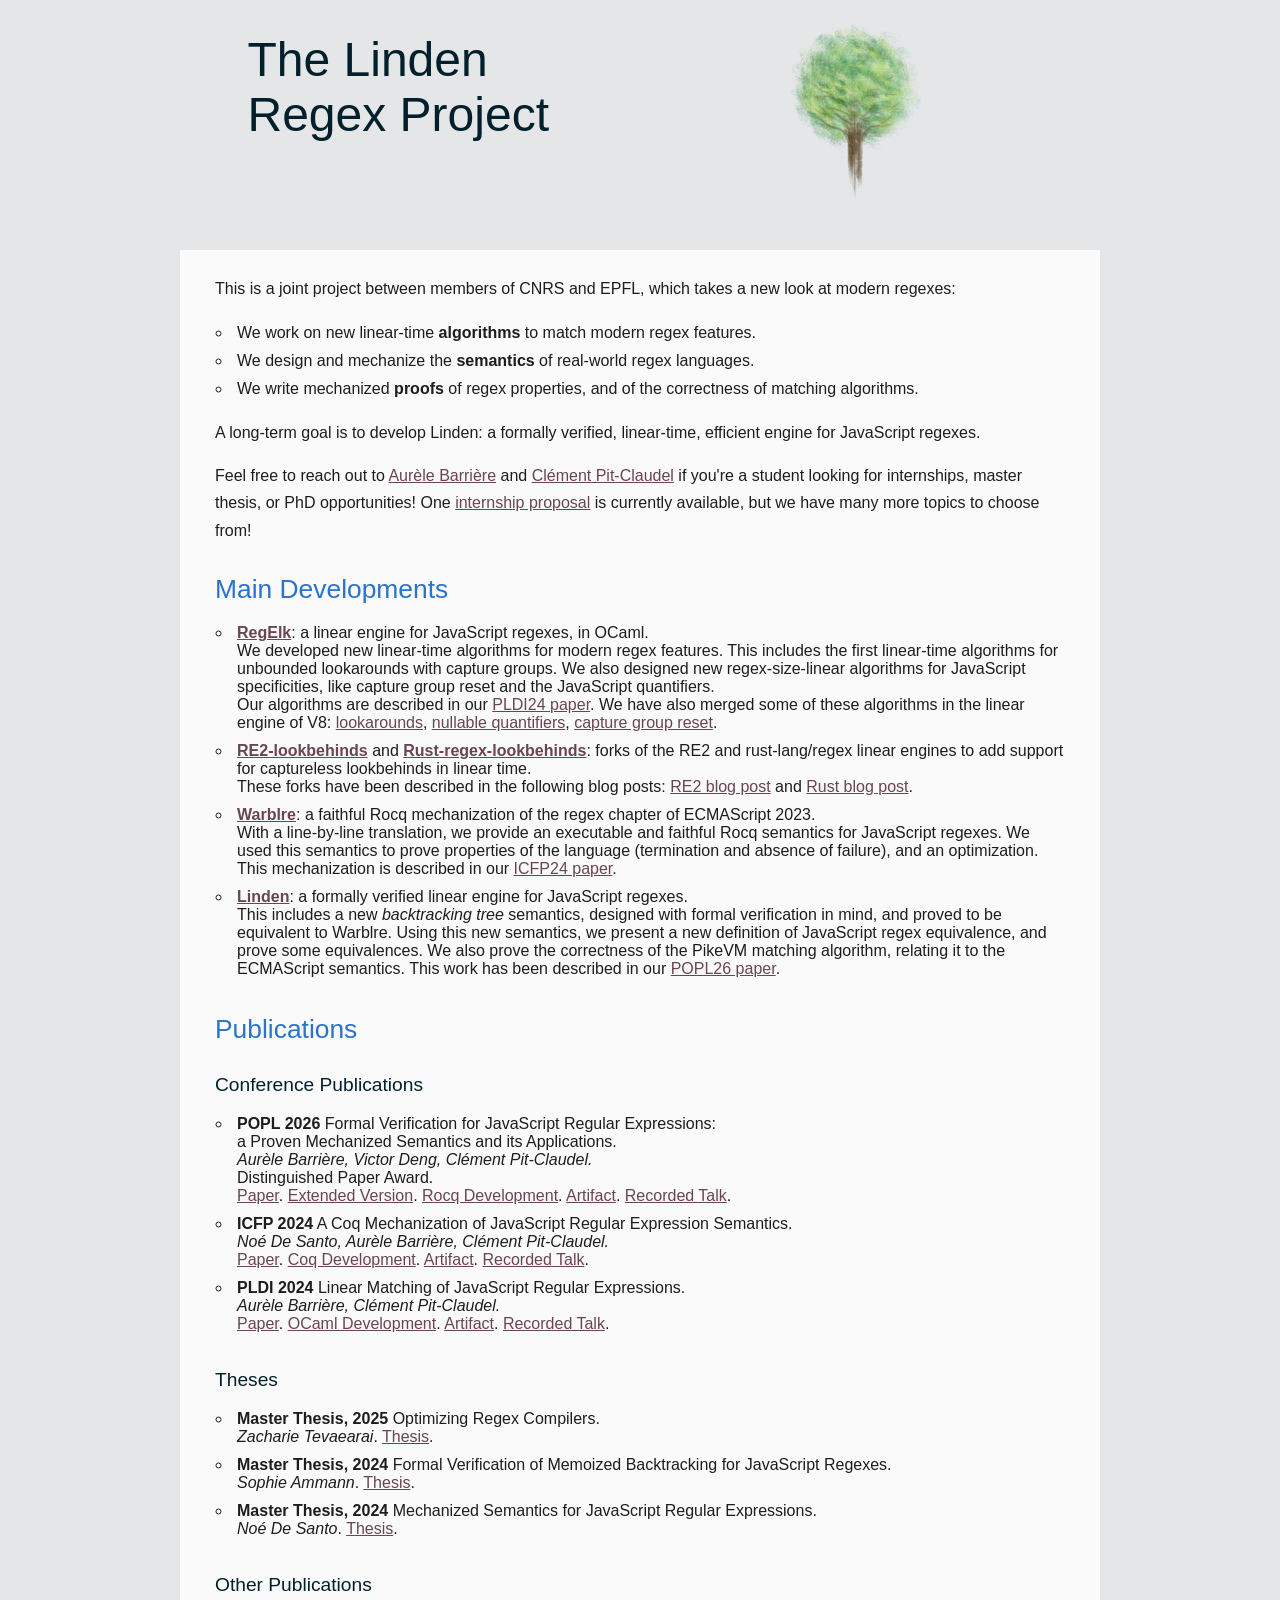
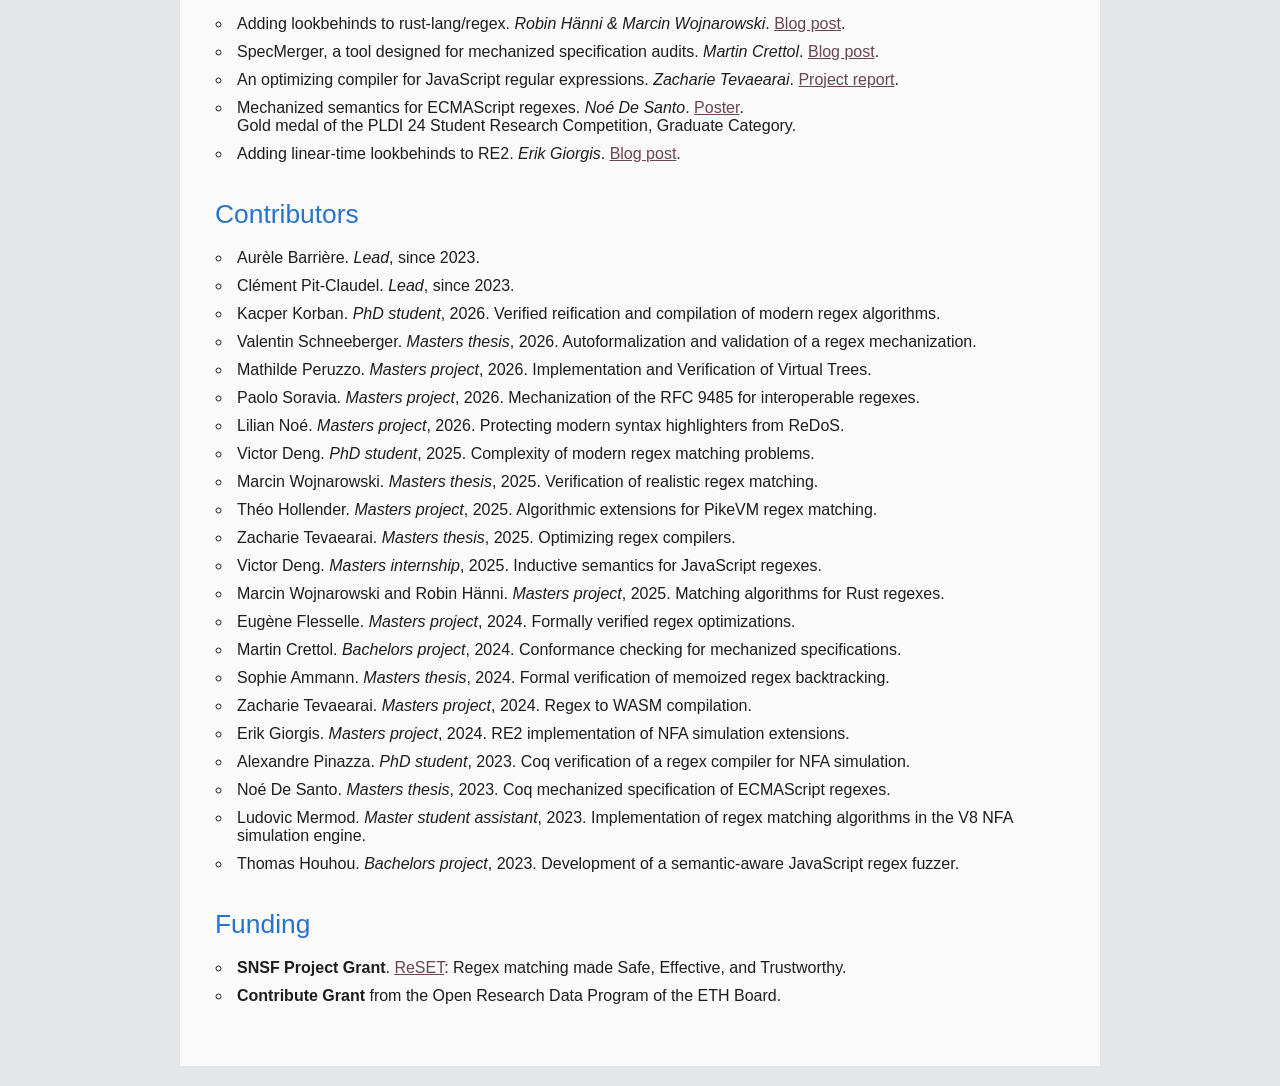
==== index.html @ 9776a835 "init: move project homepage" ====
<!DOCTYPE HTML>
<html>

<head>
  <meta charset="utf-8"/>
  <title>The Linden Regex Project</title>
  <link rel="stylesheet" type="text/css" href="style/style.css" />
</head>

<body>
  <div id="main">

    <div id="header">
      <div id="logo">
        <h1><a href="index.html"><span class="logo_colour">The Linden Regex Project</span></a></h1>
        <h2></h2>
      </div>
      <div id="picture">
	<img id="photo" src="linden.png" width=200px>
      </div>
    </div>

    <div id="site_content">
      <div id="content">
	<p>
	  This is a joint project between members of CNRS and EPFL, which takes a new look at modern regexes:
	  <ul>
	    <li>We work on new linear-time <b>algorithms</b> to match modern regex features.</li>
	    <li>We design and mechanize the <b>semantics</b> of real-world regex languages.</li>
	    <li>We write mechanized <b>proofs</b> of regex properties, and of the correctness of matching algorithms.</li>
	  </ul>
	  
	  A long-term goal is to develop Linden: a formally verified, linear-time, efficient engine for JavaScript regexes.
	</p>

	<p>
	  Feel free to reach out to <a href="https://aurele-barriere.github.io/">Aurèle Barrière</a> and <a href="https://pit-claudel.fr/clement/">Clément Pit-Claudel</a> if you're a student looking for internships, master thesis, or PhD opportunities! One <a href="https://aurele-barriere.github.io/proposals/regex_eq_theory.pdf">internship proposal</a> is currently available, but we have many more topics to choose from!
	</p>

	<a name="developments"></a><h1>Main Developments</h1>
	<ul>
	  <li><b><a href="https://github.com/LindenRegex/RegElk">RegElk</a></b>: a linear engine for JavaScript regexes, in OCaml.<br>
	    We developed new linear-time algorithms for modern regex features. This includes the first linear-time algorithms for unbounded lookarounds with capture groups. We also designed new regex-size-linear algorithms for JavaScript specificities, like capture group reset and the JavaScript quantifiers.<br>
	    Our algorithms are described in our <a href="#pldi24">PLDI24 paper</a>.
	    We have also merged some of these algorithms in the linear engine of V8: <a href="https://chromium-review.googlesource.com/c/v8/v8/+/6048873">lookarounds</a>, <a href="https://chromium-review.googlesource.com/c/v8/v8/+/4755530">nullable quantifiers</a>, <a href="https://chromium-review.googlesource.com/c/v8/v8/+/5331030">capture group reset</a>.
	  </li>
	  <li><b><a href="https://github.com/LindenRegex/re2-lookbehinds">RE2-lookbehinds</a></b> and <b><a href="https://github.com/rust-lang/regex/pull/1266">Rust-regex-lookbehinds</a></b>: forks of the RE2 and rust-lang/regex linear engines to add support for captureless lookbehinds in linear time.<br>
	    These forks have been described in the following blog posts: <a href="https://systemf.epfl.ch/blog/re2-lookbehinds/">RE2 blog post</a> and <a href="https://systemf.epfl.ch/blog/rust-regex-lookbehinds/">Rust blog post</a>.</li>
	  <li><b><a href="https://github.com/LindenRegex/Warblre">Warblre</a></b>: a faithful Rocq mechanization of the regex chapter of ECMAScript 2023.<br>
	    With a line-by-line translation, we provide an executable and faithful Rocq semantics for JavaScript regexes.
	    We used this semantics to prove properties of the language (termination and absence of failure), and an optimization.
	    This mechanization is described in our <a href="#icfp24">ICFP24 paper</a>.
	  <li><b><a href="https://github.com/LindenRegex/Linden">Linden</a></b>: a formally verified linear engine for JavaScript regexes.<br>
	    This includes a new <i>backtracking tree</i> semantics, designed with formal verification in mind, and proved to be equivalent to Warblre.
	    Using this new semantics, we present a new definition of JavaScript regex equivalence, and prove some equivalences.
	    We also prove the correctness of the PikeVM matching algorithm, relating it to the ECMAScript semantics.
	    This work has been described in our <a href="#popl26">POPL26 paper</a>.
	</ul>


	<a name="publications"></a><h1>Publications</h1>

	<h2>Conference Publications</h2>
	<ul>
	  <li><a id="popl26"></a><b>POPL 2026</b> Formal Verification for JavaScript Regular Expressions:<br>
	    a Proven Mechanized Semantics and its Applications.<br>
	    <i>Aurèle Barrière, Victor Deng, Clément Pit-Claudel.</i><br>
	    Distinguished Paper Award.<br>
	    <a href="https://dl.acm.org/doi/10.1145/3776710">Paper</a>. <a href="https://arxiv.org/abs/2507.13091">Extended Version</a>. <a href="https://github.com/LindenRegex/Linden">Rocq Development</a>. <a href="https://zenodo.org/records/17305393"> Artifact</a>. <a href="https://www.youtube.com/watch?v=c3YaEP5X0YU">Recorded Talk</a>.</li>

	  <li><a id="icfp24"></a><b>ICFP 2024</b> A Coq Mechanization of JavaScript Regular Expression Semantics.<br>
	    <i>Noé De Santo, Aurèle Barrière, Clément Pit-Claudel.</i><br>
	    <a href="https://dl.acm.org/doi/10.1145/3674666">Paper</a>. <a href="https://github.com/LindenRegex/Warblre">Coq Development</a>. <a href="https://zenodo.org/records/11494317"> Artifact</a>. <a href="https://www.youtube.com/watch?v=PAk8_Lgs8Xw">Recorded Talk</a>.</li>

	  <li><a id="pldi24"></a><b>PLDI 2024</b> Linear Matching of JavaScript Regular Expressions.<br>
	    <i>Aurèle Barrière, Clément Pit-Claudel.</i><br>
	    <a href="https://dl.acm.org/doi/10.1145/3656431">Paper</a>. <a href="https://github.com/LindenRegex/RegElk">OCaml Development</a>. <a href="https://zenodo.org/records/10806044"> Artifact</a>. <a href="https://www.youtube.com/watch?v=VnwKOI8aKmA">Recorded Talk</a>.</li>
	</ul>

	<h2>Theses</h2>
	<ul>
	  <li><b>Master Thesis, 2025</b> Optimizing Regex Compilers.<br>
	    <i>Zacharie Tevaearai</i>. <a href="https://infoscience.epfl.ch/entities/publication/bc2e3df6-31eb-489d-9789-8947ad59106b">Thesis</a>.</li>
	  <li><b>Master Thesis, 2024</b> Formal Verification of Memoized Backtracking for JavaScript Regexes.<br>
	    <i>Sophie Ammann</i>. <a href="https://infoscience.epfl.ch/entities/publication/ab1e6871-ed64-4820-8ec6-e390487d4d80">Thesis</a>.</li>
	  <li><b>Master Thesis, 2024</b> Mechanized Semantics for JavaScript Regular Expressions.<br>
	    <i>Noé De Santo</i>. <a href="https://infoscience.epfl.ch/entities/publication/9b1d1db8-70ad-4735-b6a4-6eccafcaa161">Thesis</a>.</li>
	  </ul>

	  <h2>Other Publications</h2>

	  <ul>
	    <li>Adding lookbehinds to rust-lang/regex. <i>Robin Hänni & Marcin Wojnarowski</i>. <a href="https://systemf.epfl.ch/blog/rust-regex-lookbehinds/">Blog post</a>.</li>
	    <li>SpecMerger, a tool designed for mechanized specification audits. <i>Martin Crettol</i>. <a href="https://systemf.epfl.ch/blog/SpecMerger/">Blog post</a>.</li>
	    <li>An optimizing compiler for JavaScript regular expressions. <i>Zacharie Tevaearai</i>. <a href="https://infoscience.epfl.ch/entities/publication/d4e2dcb1-370b-43e1-ab42-7f952e74230e">Project report</a>.</li>
	    <li>Mechanized semantics for ECMAScript regexes. <i>Noé De Santo</i>. <a href="https://systemf.epfl.ch/posters/2024-warblre/">Poster</a>.<br>
	    Gold medal of the PLDI 24 Student Research Competition, Graduate Category.</li>
	    <li>Adding linear-time lookbehinds to RE2. <i>Erik Giorgis</i>. <a href="https://systemf.epfl.ch/blog/re2-lookbehinds/">Blog post</a>.</li>
	  </ul>

	<a name="contributors"></a><h1>Contributors</h1>
	<ul>
	  <li>Aurèle Barrière. <i>Lead</i>, since 2023.</li>
	  <li>Clément Pit-Claudel. <i>Lead</i>, since 2023.</li>
	  <li>Kacper Korban. <i>PhD student</i>, 2026. Verified reification and compilation of modern regex algorithms.</li>
	  <li>Valentin Schneeberger. <i>Masters thesis</i>, 2026. Autoformalization and validation of a regex mechanization.</li>
	  <li>Mathilde Peruzzo. <i>Masters project</i>, 2026. Implementation and Verification of Virtual Trees.</li>
	  <li>Paolo Soravia. <i>Masters project</i>, 2026. Mechanization of the RFC 9485 for interoperable regexes.</li>
	  <li>Lilian Noé. <i>Masters project</i>, 2026. Protecting modern syntax highlighters from ReDoS.</li>
	  <li>Victor Deng. <i>PhD student</i>, 2025. Complexity of modern regex matching problems.</li>
	  <li>Marcin Wojnarowski. <i>Masters thesis</i>, 2025. Verification of realistic regex matching.</li>
	  <li>Théo Hollender. <i>Masters project</i>, 2025. Algorithmic extensions for PikeVM regex matching.</li>
	  <li>Zacharie Tevaearai. <i>Masters thesis</i>, 2025. Optimizing regex compilers.</li>
	  <li>Victor Deng. <i>Masters internship</i>, 2025. Inductive semantics for JavaScript regexes.</li>
	  <li>Marcin Wojnarowski and Robin Hänni. <i>Masters project</i>, 2025. Matching algorithms for Rust regexes.</li>
	  <li>Eugène Flesselle. <i>Masters project</i>, 2024. Formally verified regex optimizations. </li>
	  <li>Martin Crettol. <i>Bachelors project</i>, 2024. Conformance checking for mechanized specifications. </li>
	  <li>Sophie Ammann. <i>Masters thesis</i>, 2024. Formal verification of memoized regex backtracking. </li>
	  <li>Zacharie Tevaearai. <i>Masters project</i>, 2024. Regex to WASM compilation. </li>
	  <li>Erik Giorgis. <i>Masters project</i>, 2024. RE2 implementation of NFA simulation extensions. </li>
	  <li>Alexandre Pinazza. <i>PhD student</i>, 2023. Coq verification of a regex compiler for NFA simulation. </li>
	  <li>Noé De Santo. <i>Masters thesis</i>, 2023. Coq mechanized specification of ECMAScript regexes.</li>
	  <li>Ludovic Mermod. <i>Master student assistant</i>, 2023. Implementation of regex matching algorithms in the V8 NFA simulation engine.</li>
	  <li>Thomas Houhou. <i>Bachelors project</i>, 2023. Development of a semantic-aware JavaScript regex fuzzer.</li>
	</ul>

	<h1>Funding</h1>
	<ul>
	  <li><b>SNSF Project Grant</b>. <a href="https://data.snf.ch/grants/grant/10003649">ReSET</a>: Regex matching made Safe, Effective, and Trustworthy.</li>
	  <li><b>Contribute Grant</b> from the Open Research Data Program of the ETH Board.</li>
	</ul>

      </div>
    </div>
  </div>
</body>
</html>
---- style/style.css ----
/* deep blue (title) :  #02202b */
/* clear blue (headers) : #2973CA */
/* clearer blue (background) : #e4e6e8 */
/* brown (subtitle) : #402E2A */
/* beige (body background) : #fafafa */
/* grey (page selection) : #c5c5c5 */
/* black (text color) : #1d1d1d */
/* links : #684551 */



html
{ height: 100%;}

*
{ margin: 0;
  padding: 0;}

body
{ font: normal 1em trebuchet ms, sans-serif;
  background: #e4e6e8;
  color: #1d1d1d;}

p
{ padding: 0 0 20px 0;
  line-height: 1.7em;}

img
{ border: 0;}

h1, h2, h3, h4, h5, h6 
{ font: normal 165% 'century gothic', arial, sans-serif;
  color: #2973CA;
  margin: 0 0 14px 0;
  padding: 10px 0 5px 0;}

h2
{ font: normal 120% 'century gothic', arial, sans-serif;
  color: #02202B;}

h3
{ font: normal 165% 'century gothic', arial, sans-serif;}

h4, h5, h6
{ margin: 0;
  padding: 0 0 5px 0;
  font: normal 120% arial, sans-serif;
  color: #B60000;}

h5, h6
{ font: italic 95% arial, sans-serif;
  color: #888;}


a, a:hover
{ outline: none;
  text-decoration: underline;
  color: #684551;}

a:hover
{ text-decoration: none;}

.left
{ float: left;
  width: auto;
  margin-right: 10px;}

.right
{ float: right; 
  width: auto;
  margin-left: 10px;}

.center
{ display: block;
  text-align: center;
  margin: 20px auto;}

ul
{ margin: 2px 0 22px 17px;}

ul li
{ list-style-type: circle;
  margin: 0 0 6px 0; 
  padding: 0 0 4px 5px;}

ol
{ margin: 8px 0 22px 20px;}

ol li
{ margin: 0 0 11px 0;}

#main, #logo, #menubar, #site_content, #footer
{ margin-left: auto; 
  margin-right: auto;}

#main
{ padding-bottom: 20px;}

#header
{ background: transparent;
  height: 220px;
  display: grid;
  grid-gap: 20px;
  grid-template-columns: 1fr 1fr;
  justify-items: center;
  width: 850px;
  margin: 0 auto 0 auto;
  padding: 10px 20px 20px 20px;
}

#logo
{ width: 350px;
  height: 220px;
}

#picture {
    width: 200px;
}


#logo h1, #logo h2
{ font: normal 300% "century gothic", arial, sans-serif;}

#logo h1
{ padding: 24px 0 0 0;
  margin: 0;
  color: #02202B;}

#logo h2
{ font-size: 120%;
  padding: 4px 0 0 0;
  color: #402E2A;}

#logo h1, #logo h1 a, #logo h1 a:hover 
{ padding: 22px 0 0 0;
  color: #FFF;
  text-decoration: none;}

#logo h1 a .logo_colour
{ color: #02202B;}

#logo a:hover .logo_colour
{ color: #02202B;}

#menubar
{ height: 24px;
  width: 900px;} 

ul#menu
{ float: right;
  margin: 0;
  padding: 0;}

ul#menu li
{ float: left;
  padding: 0;
  list-style: none;
  margin: 5px 2px 0 0;}

ul#menu li a
{ font: normal 100% 'trebuchet ms', sans-serif;
  display: block; 
  float: left; 
  height: 20px;
  padding: 6px 20px 5px 20px;
  text-align: center;
  color: #000;
  text-decoration: none;
  background: #c5c5c5;} 

ul#menu li.selected a, ul#menu li.selected a:hover
{ background: #FFF;
  color: #402E2A;}

ul#menu li a:hover
{ color: #402E2A;}

#site_content
{ width: 850px;
  overflow: hidden;
  margin: 0 auto 0 auto;
  padding: 10px 20px 20px 20px;
  background: #fafafa url(back.png) repeat-y;
  border: 15px solid #fafafa;} 

.sidebar
{ float: right;
  width: 190px;
  padding: 0 15px 20px 15px;}

.sidebar ul
{ width: 178px; 
  padding: 4px 0 0 0; 
  margin: 4px 0 30px 0;}

.sidebar li
{ list-style: none; 
  padding: 0 0 7px 0; }

.sidebar li a, .sidebar li a:hover
{ padding: 0 0 0 25px;
  display: block;
  background: transparent url(link.png) no-repeat left center;} 

.sidebar li a.selected
{ color: #444;
  text-decoration: none;} 

#content
{ text-align: left;
  width: 850px;
  padding: 0px;}
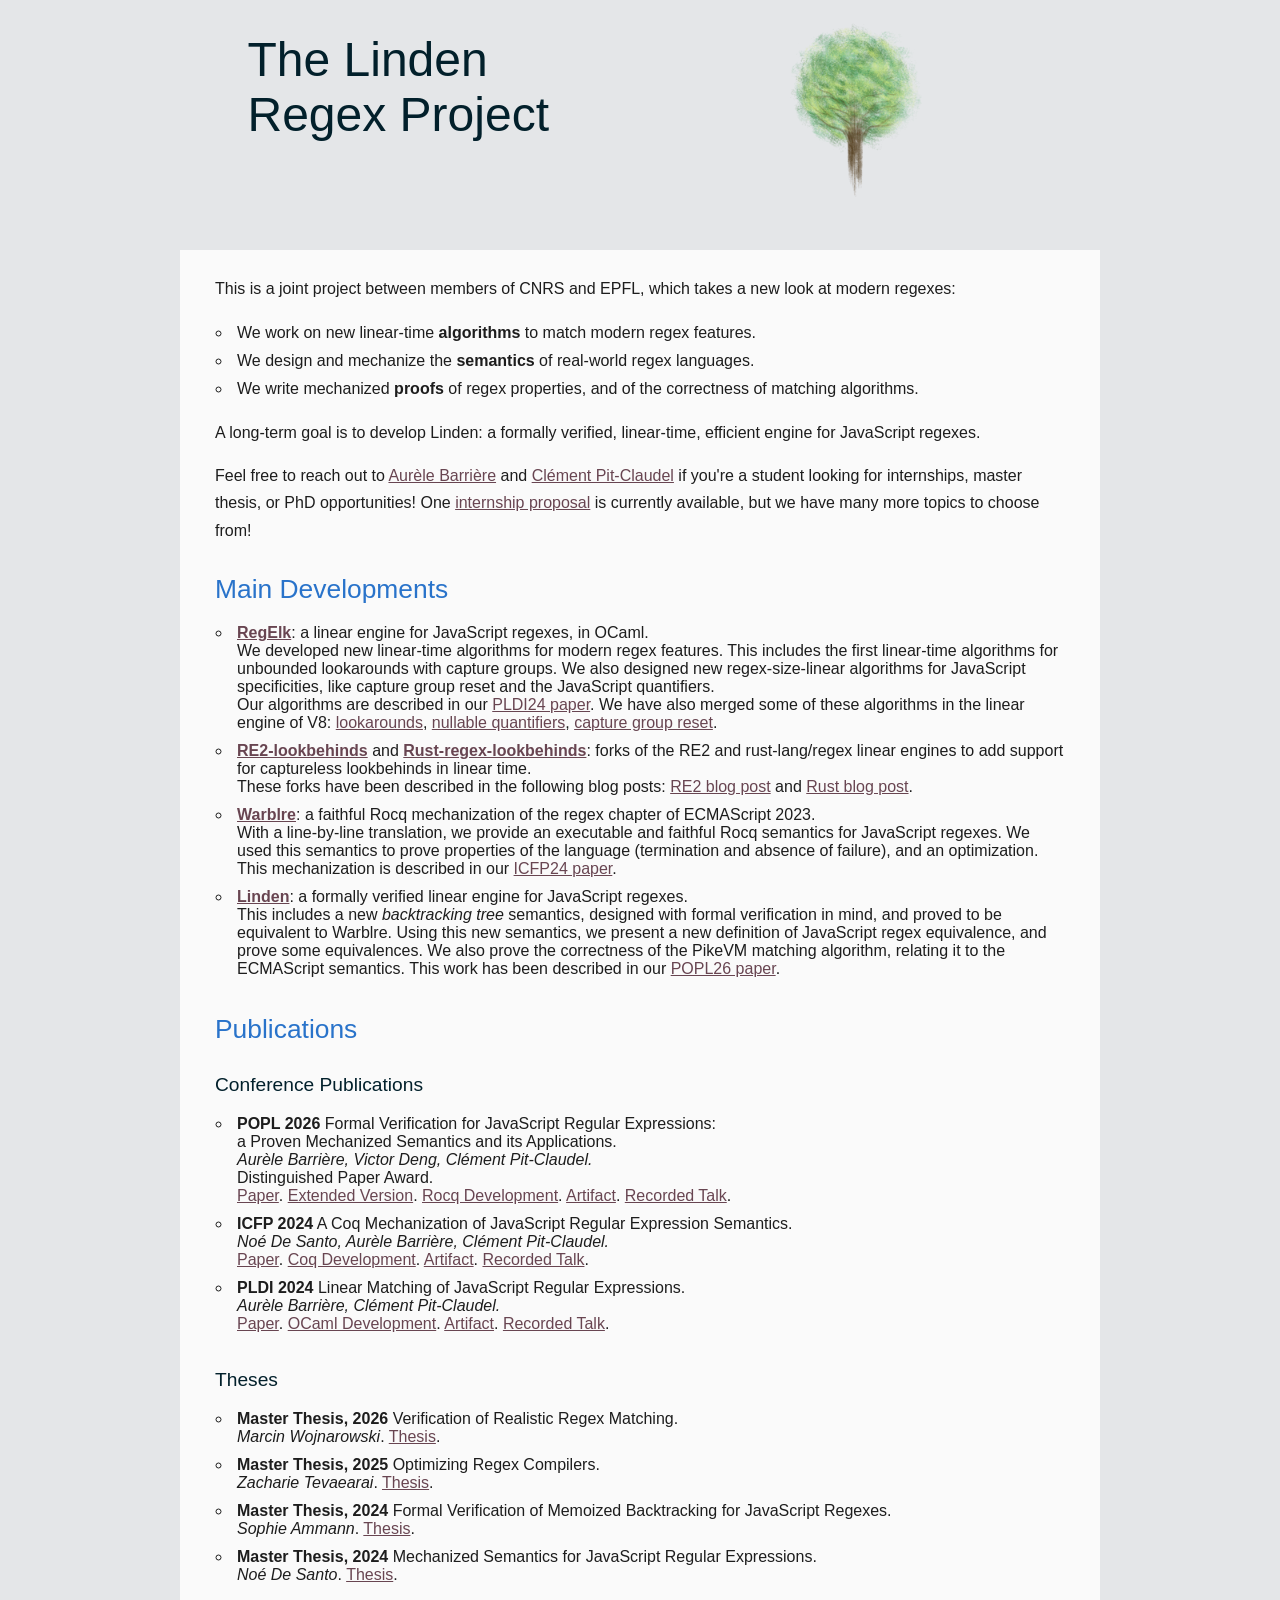
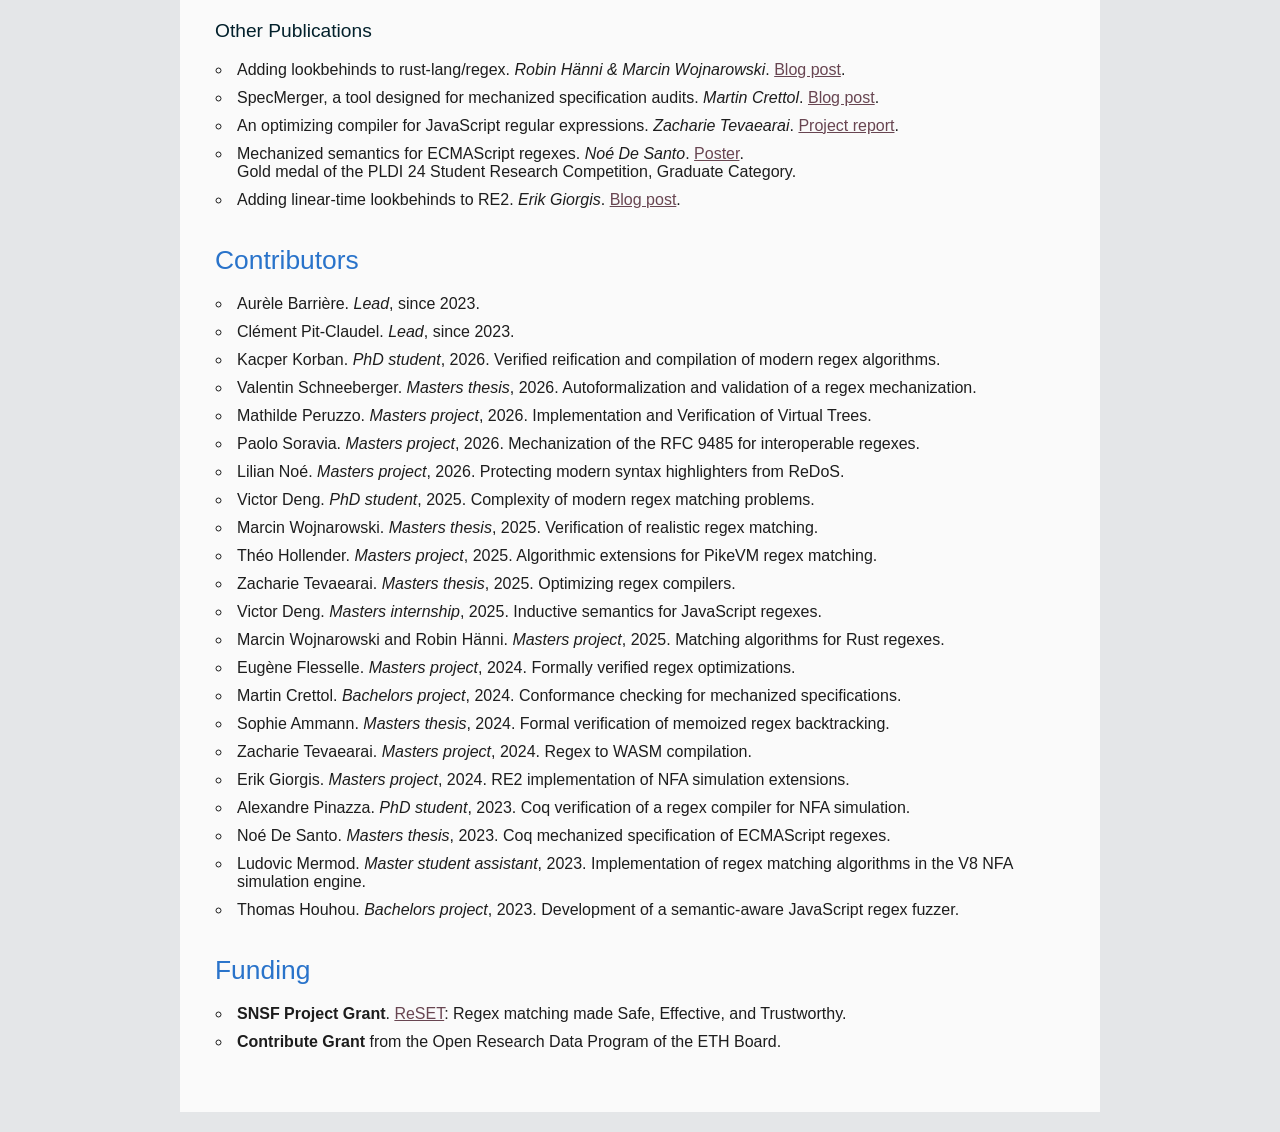
==== commit 53163080: "add Marcin's thesis" ====
--- a/index.html
+++ b/index.html
@@ -79,6 +79,8 @@
 
 	<h2>Theses</h2>
 	<ul>
+	  <li><b>Master Thesis, 2026</b> Verification of Realistic Regex Matching.<br>
+	    <i>Marcin Wojnarowski</i>. <a href="https://infoscience.epfl.ch/entities/publication/47881491-1672-4470-9abe-cae046ce7eb6">Thesis</a>.</li>
 	  <li><b>Master Thesis, 2025</b> Optimizing Regex Compilers.<br>
 	    <i>Zacharie Tevaearai</i>. <a href="https://infoscience.epfl.ch/entities/publication/bc2e3df6-31eb-489d-9789-8947ad59106b">Thesis</a>.</li>
 	  <li><b>Master Thesis, 2024</b> Formal Verification of Memoized Backtracking for JavaScript Regexes.<br>
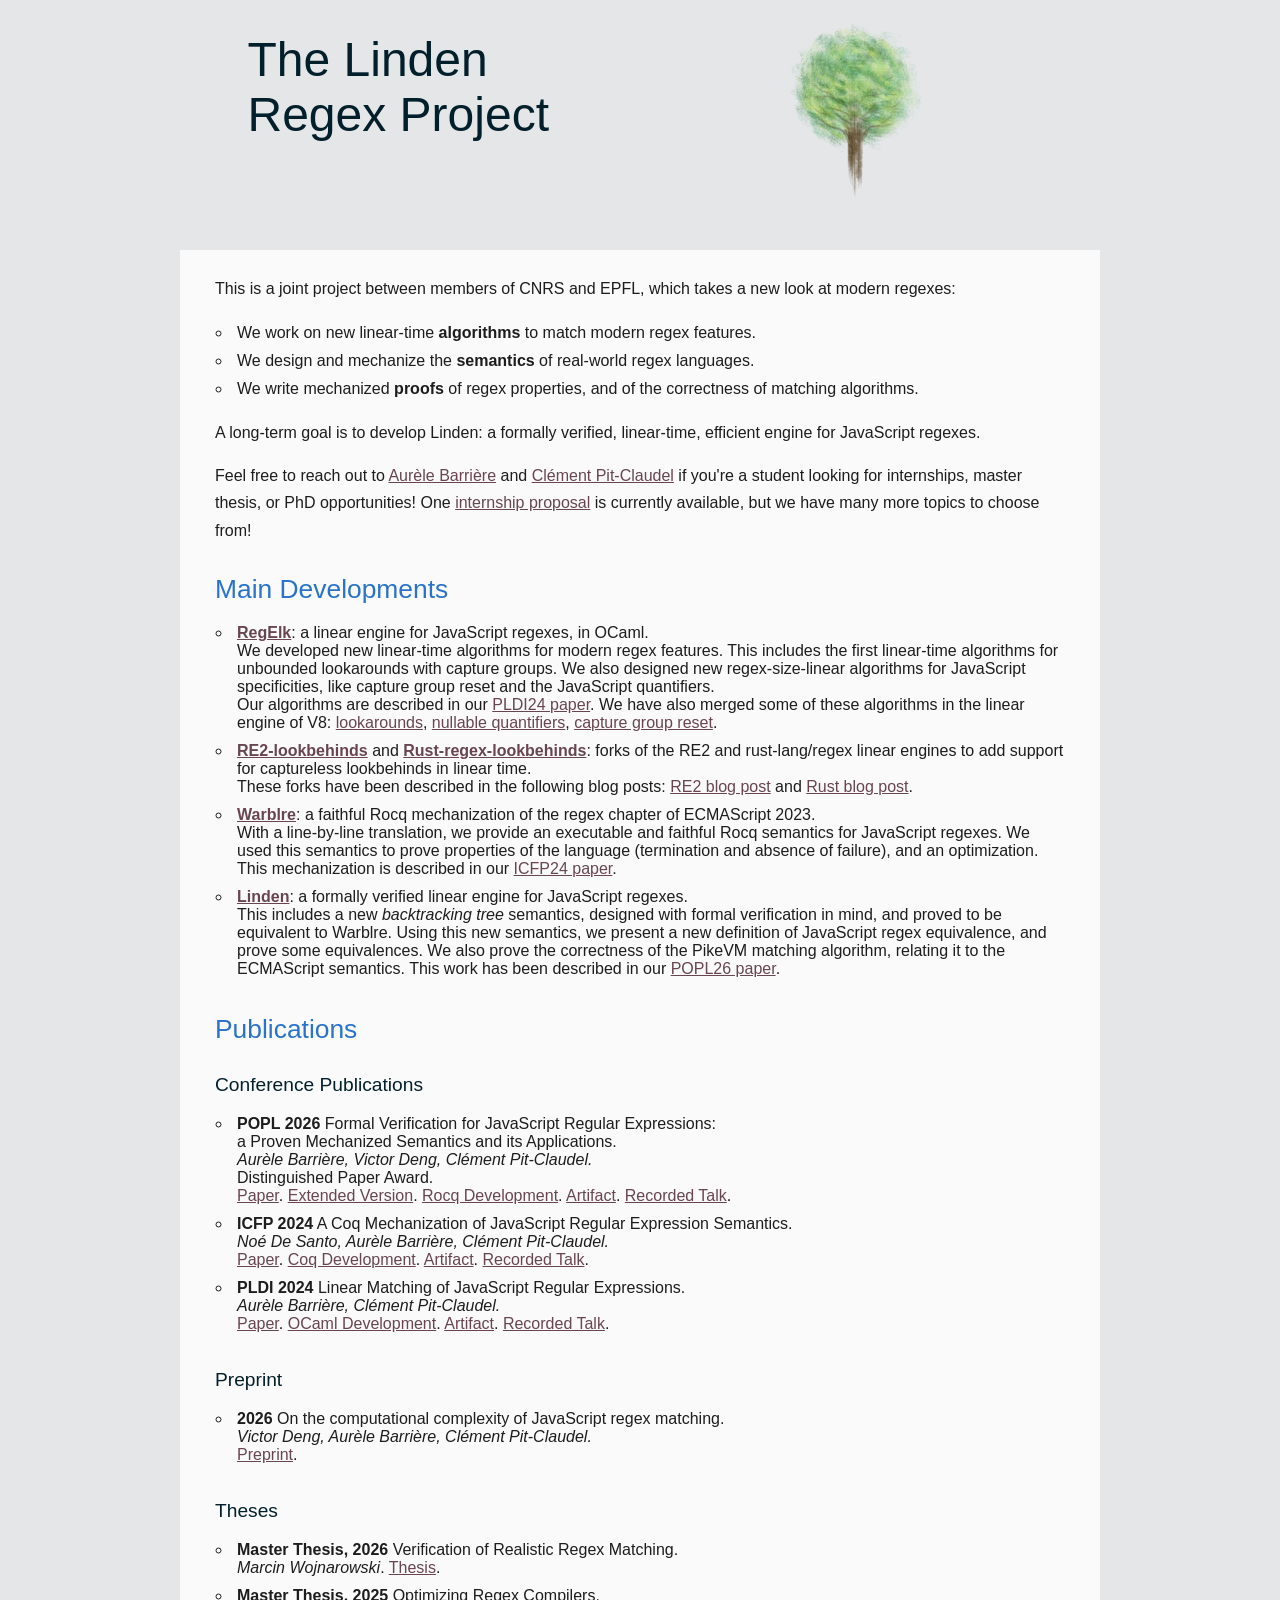
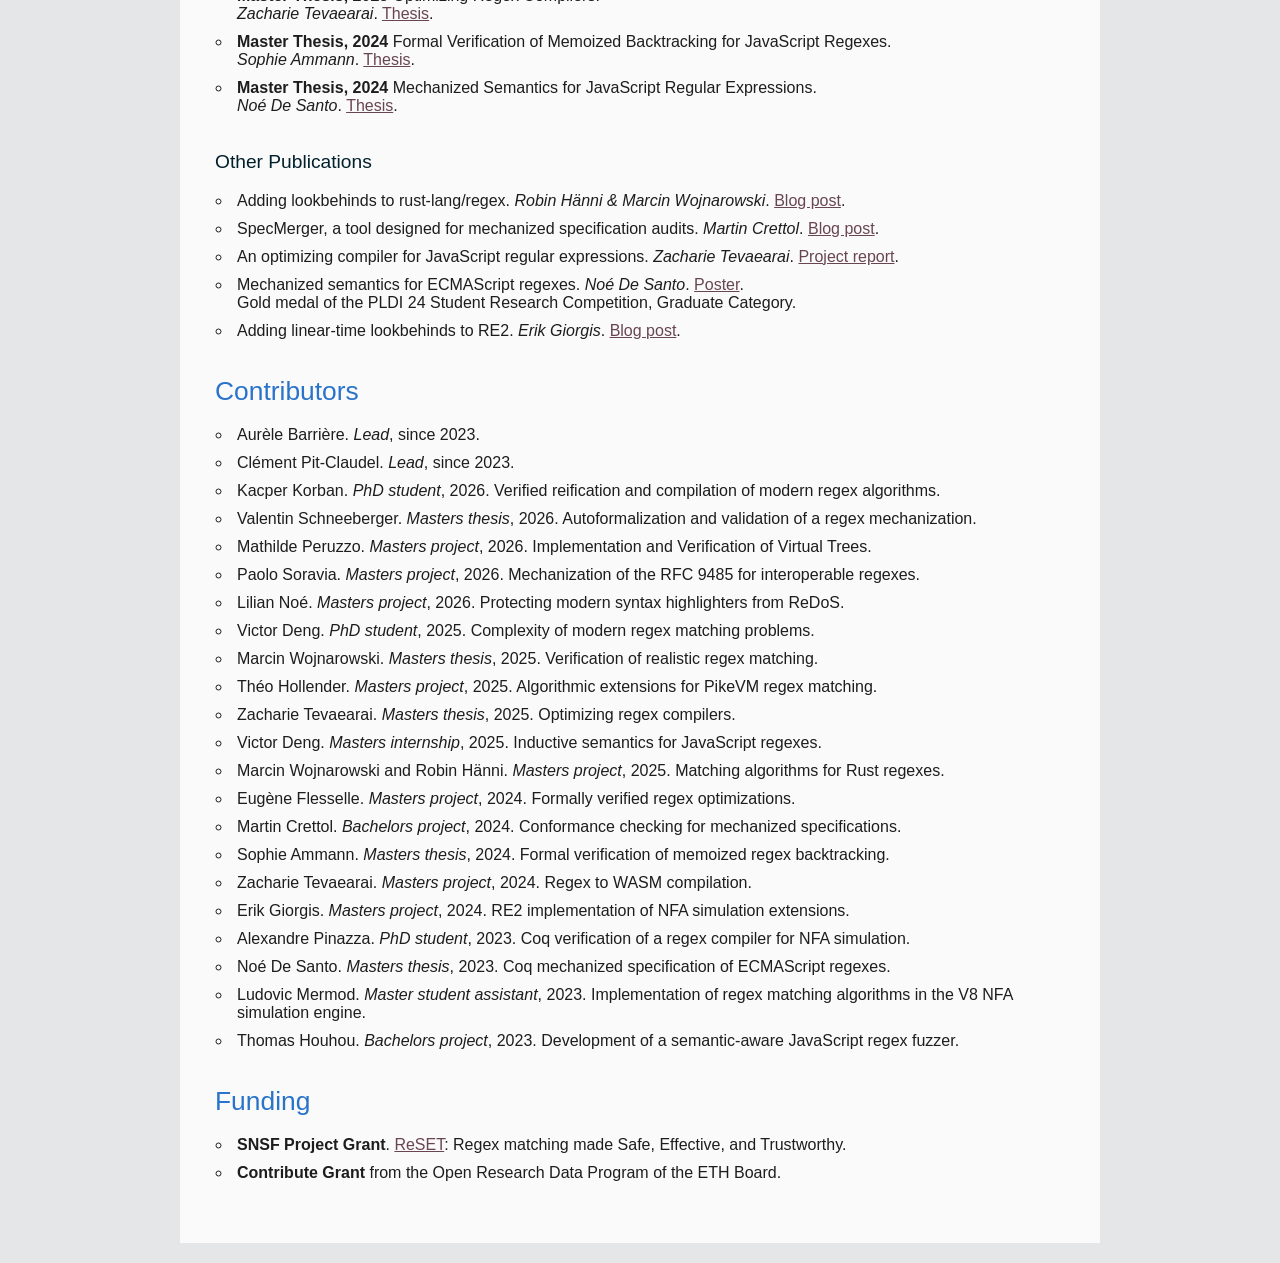
==== commit 45d47c92: "add complexity preprint" ====
--- a/index.html
+++ b/index.html
@@ -77,6 +77,13 @@
 	    <a href="https://dl.acm.org/doi/10.1145/3656431">Paper</a>. <a href="https://github.com/LindenRegex/RegElk">OCaml Development</a>. <a href="https://zenodo.org/records/10806044"> Artifact</a>. <a href="https://www.youtube.com/watch?v=VnwKOI8aKmA">Recorded Talk</a>.</li>
 	</ul>
 
+	<h2>Preprint</h2>
+	<ul>
+	  <li><b>2026</b> On the computational complexity of JavaScript regex matching.<br>
+	    <i>Victor Deng, Aurèle Barrière, Clément Pit-Claudel.</i><br>
+	    <a href="https://arxiv.org/abs/2603.26139">Preprint</a>.</li>
+	</ul>
+
 	<h2>Theses</h2>
 	<ul>
 	  <li><b>Master Thesis, 2026</b> Verification of Realistic Regex Matching.<br>
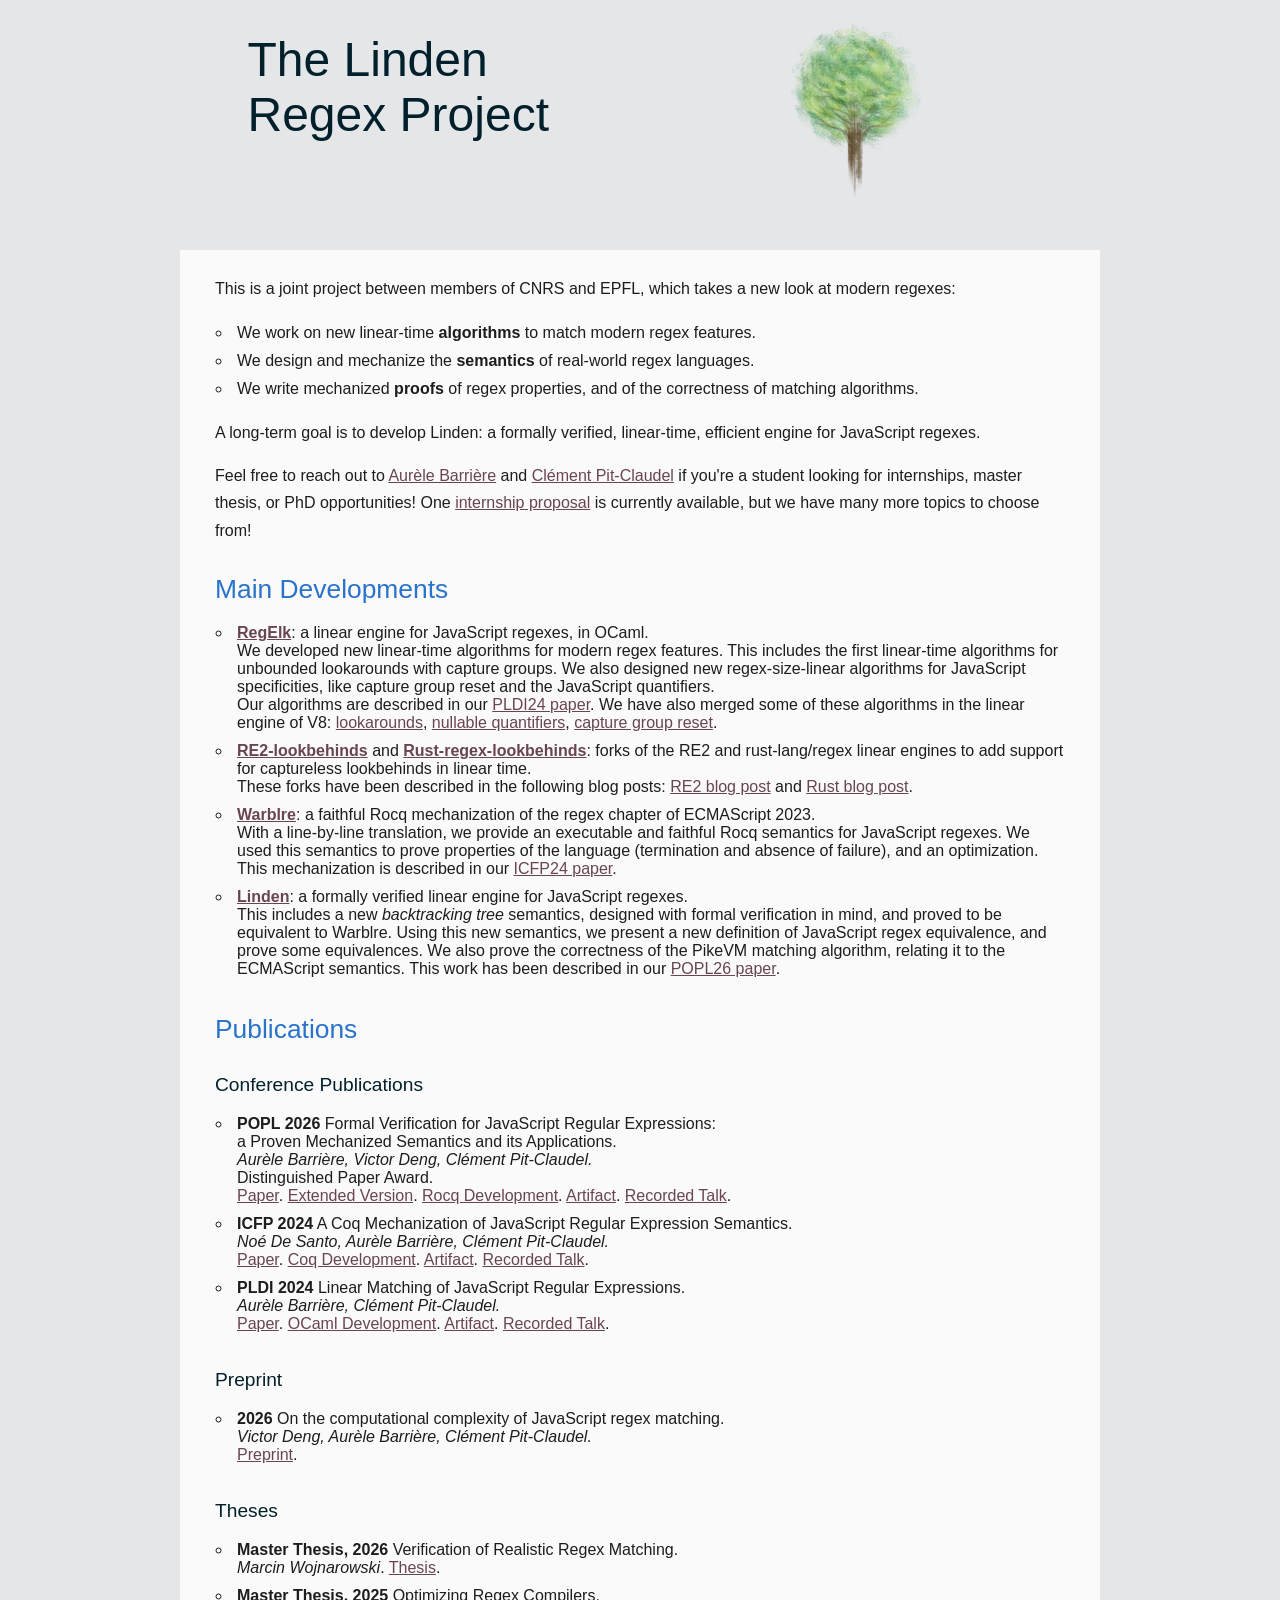
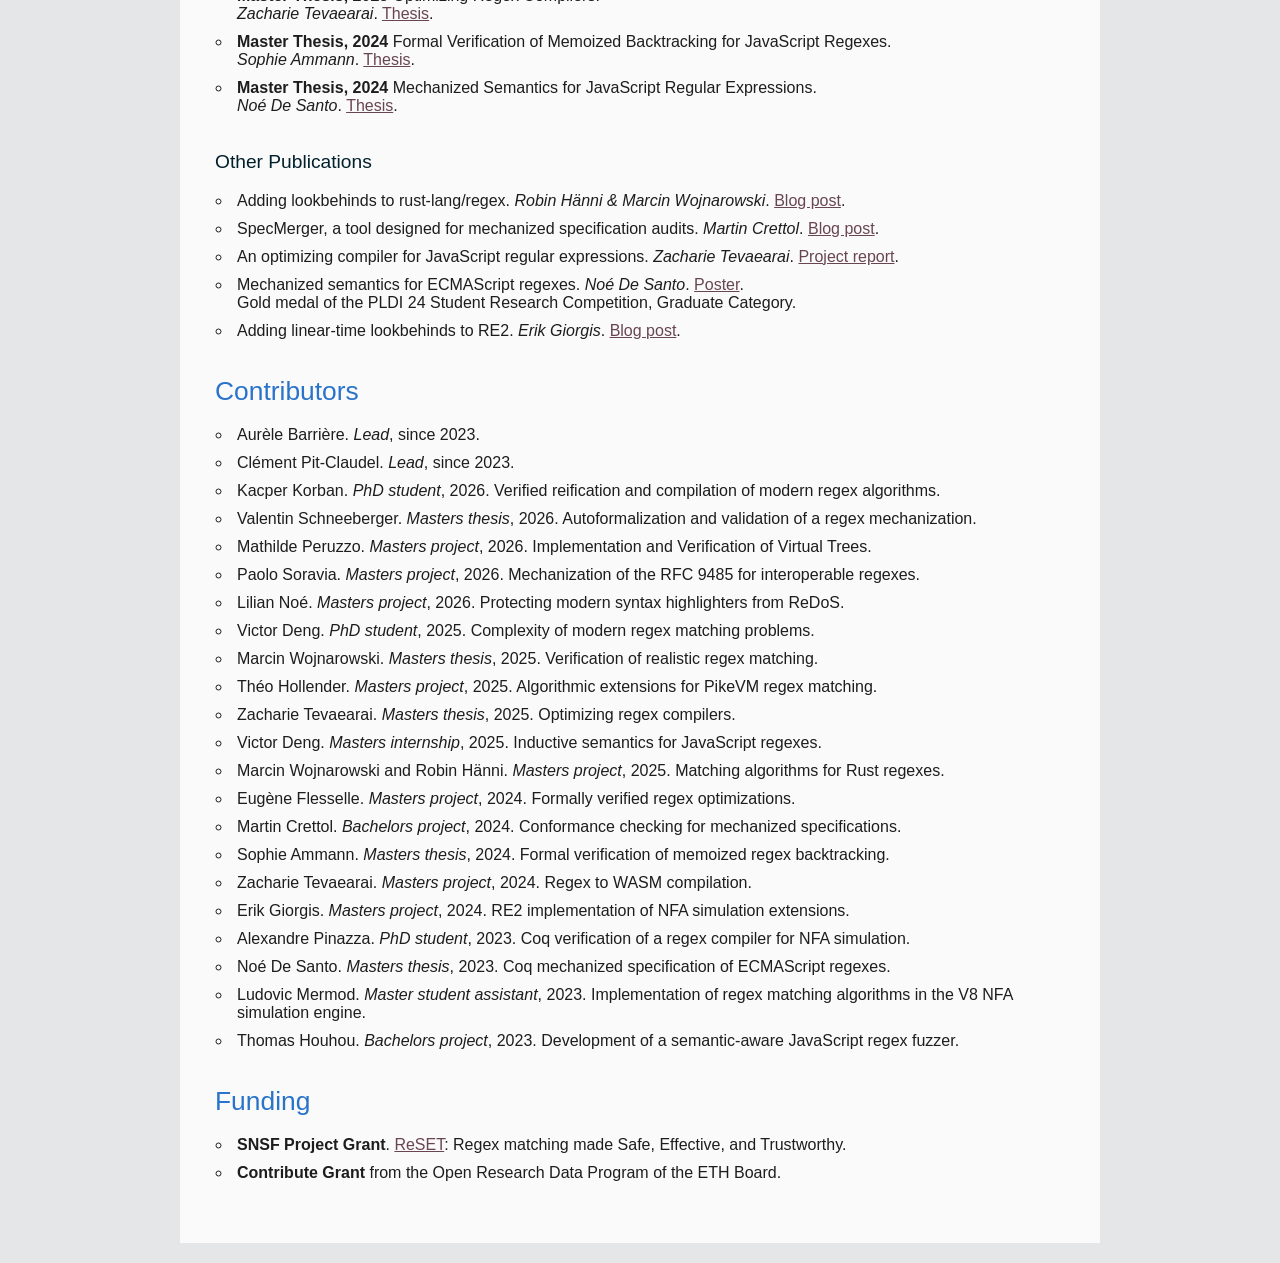
==== commit 3021c0e8: "add smaller lighter logo" ====
--- a/index.html
+++ b/index.html
@@ -16,7 +16,7 @@
         <h2></h2>
       </div>
       <div id="picture">
-	<img id="photo" src="linden.png" width=200px>
+	<img id="photo" src="linden_small.png" width=200px>
       </div>
     </div>
 
--- a/style/style.css
+++ b/style/style.css
@@ -53,8 +53,7 @@
 
 
 a, a:hover
-{ outline: none;
-  text-decoration: underline;
+{ text-decoration: underline;
   color: #684551;}
 
 a:hover
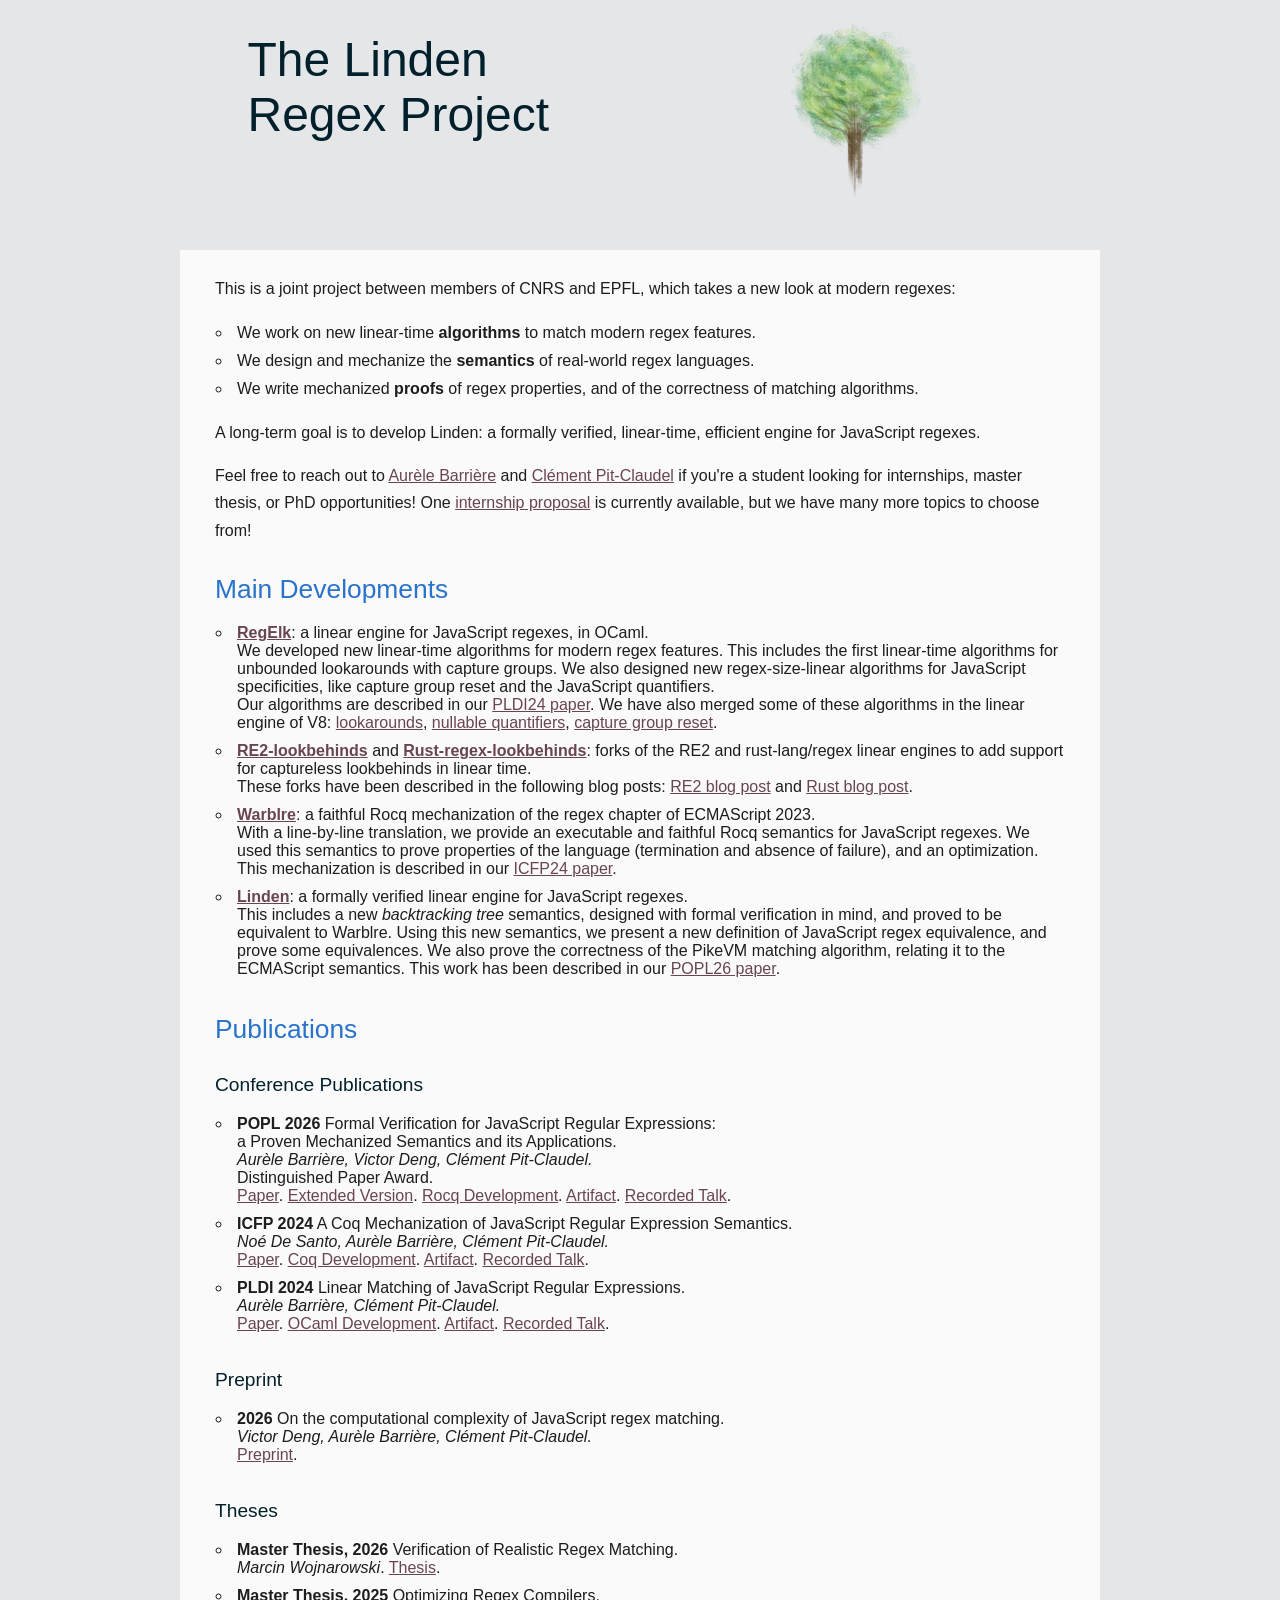
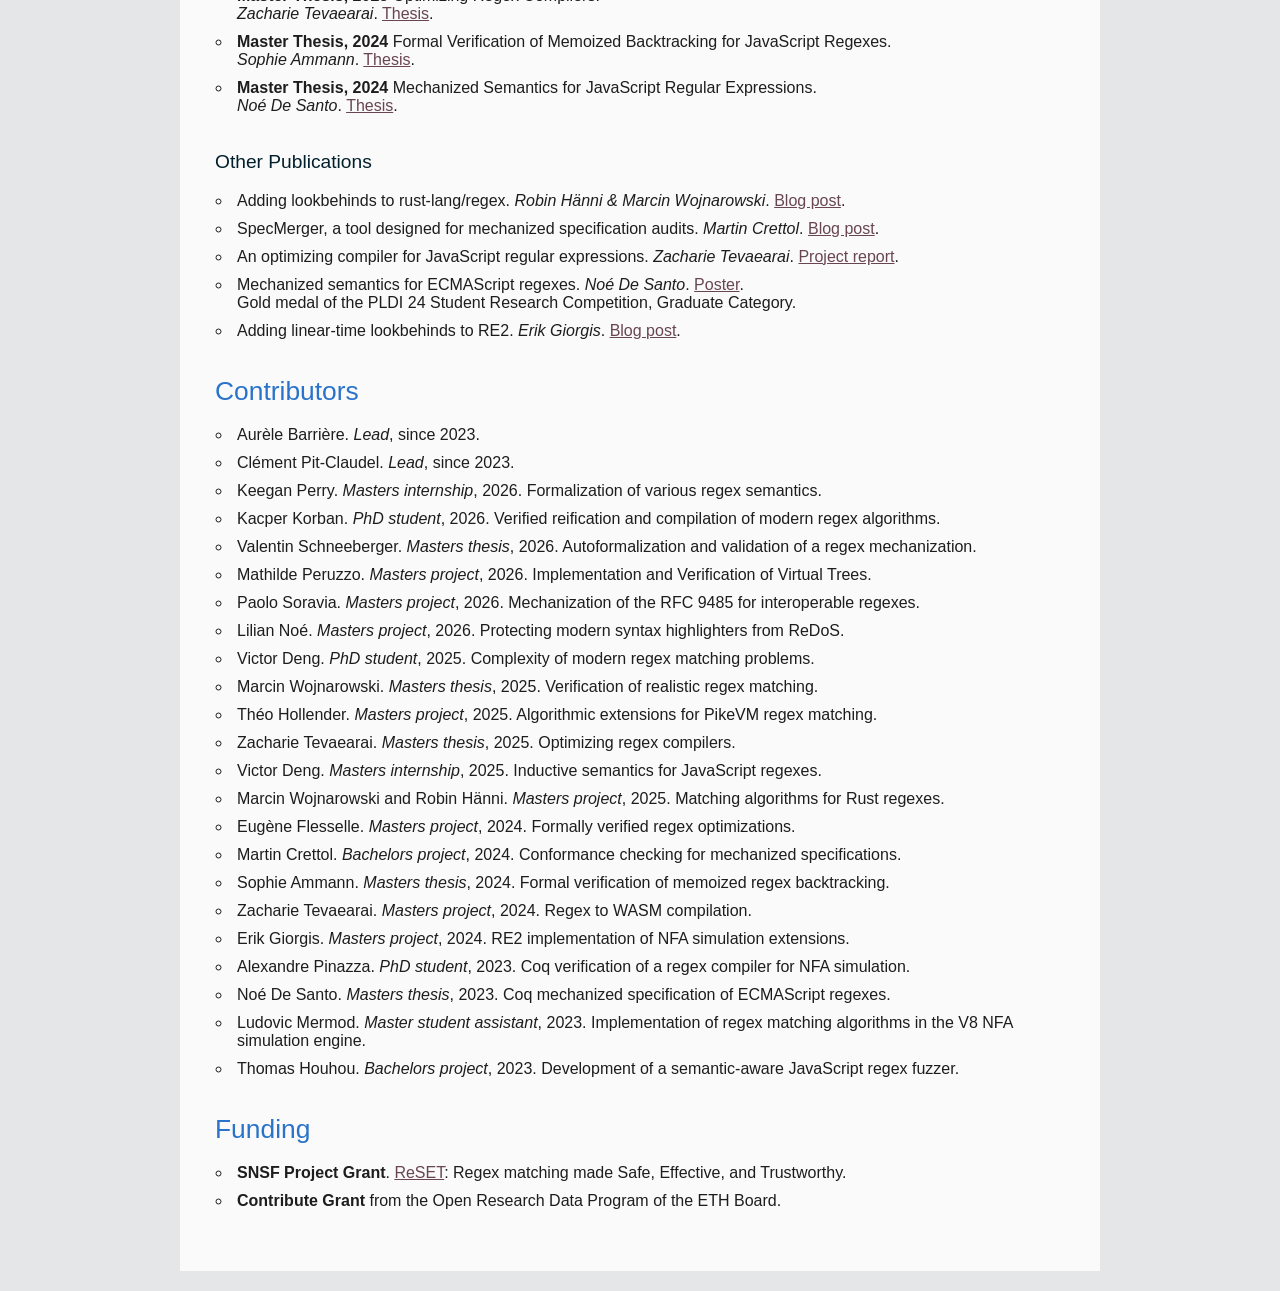
==== commit 1b762f47: "add Keegan to contributors" ====
--- a/index.html
+++ b/index.html
@@ -111,6 +111,7 @@
 	<ul>
 	  <li>Aurèle Barrière. <i>Lead</i>, since 2023.</li>
 	  <li>Clément Pit-Claudel. <i>Lead</i>, since 2023.</li>
+	  <li>Keegan Perry. <i>Masters internship</i>, 2026. Formalization of various regex semantics.</li>
 	  <li>Kacper Korban. <i>PhD student</i>, 2026. Verified reification and compilation of modern regex algorithms.</li>
 	  <li>Valentin Schneeberger. <i>Masters thesis</i>, 2026. Autoformalization and validation of a regex mechanization.</li>
 	  <li>Mathilde Peruzzo. <i>Masters project</i>, 2026. Implementation and Verification of Virtual Trees.</li>
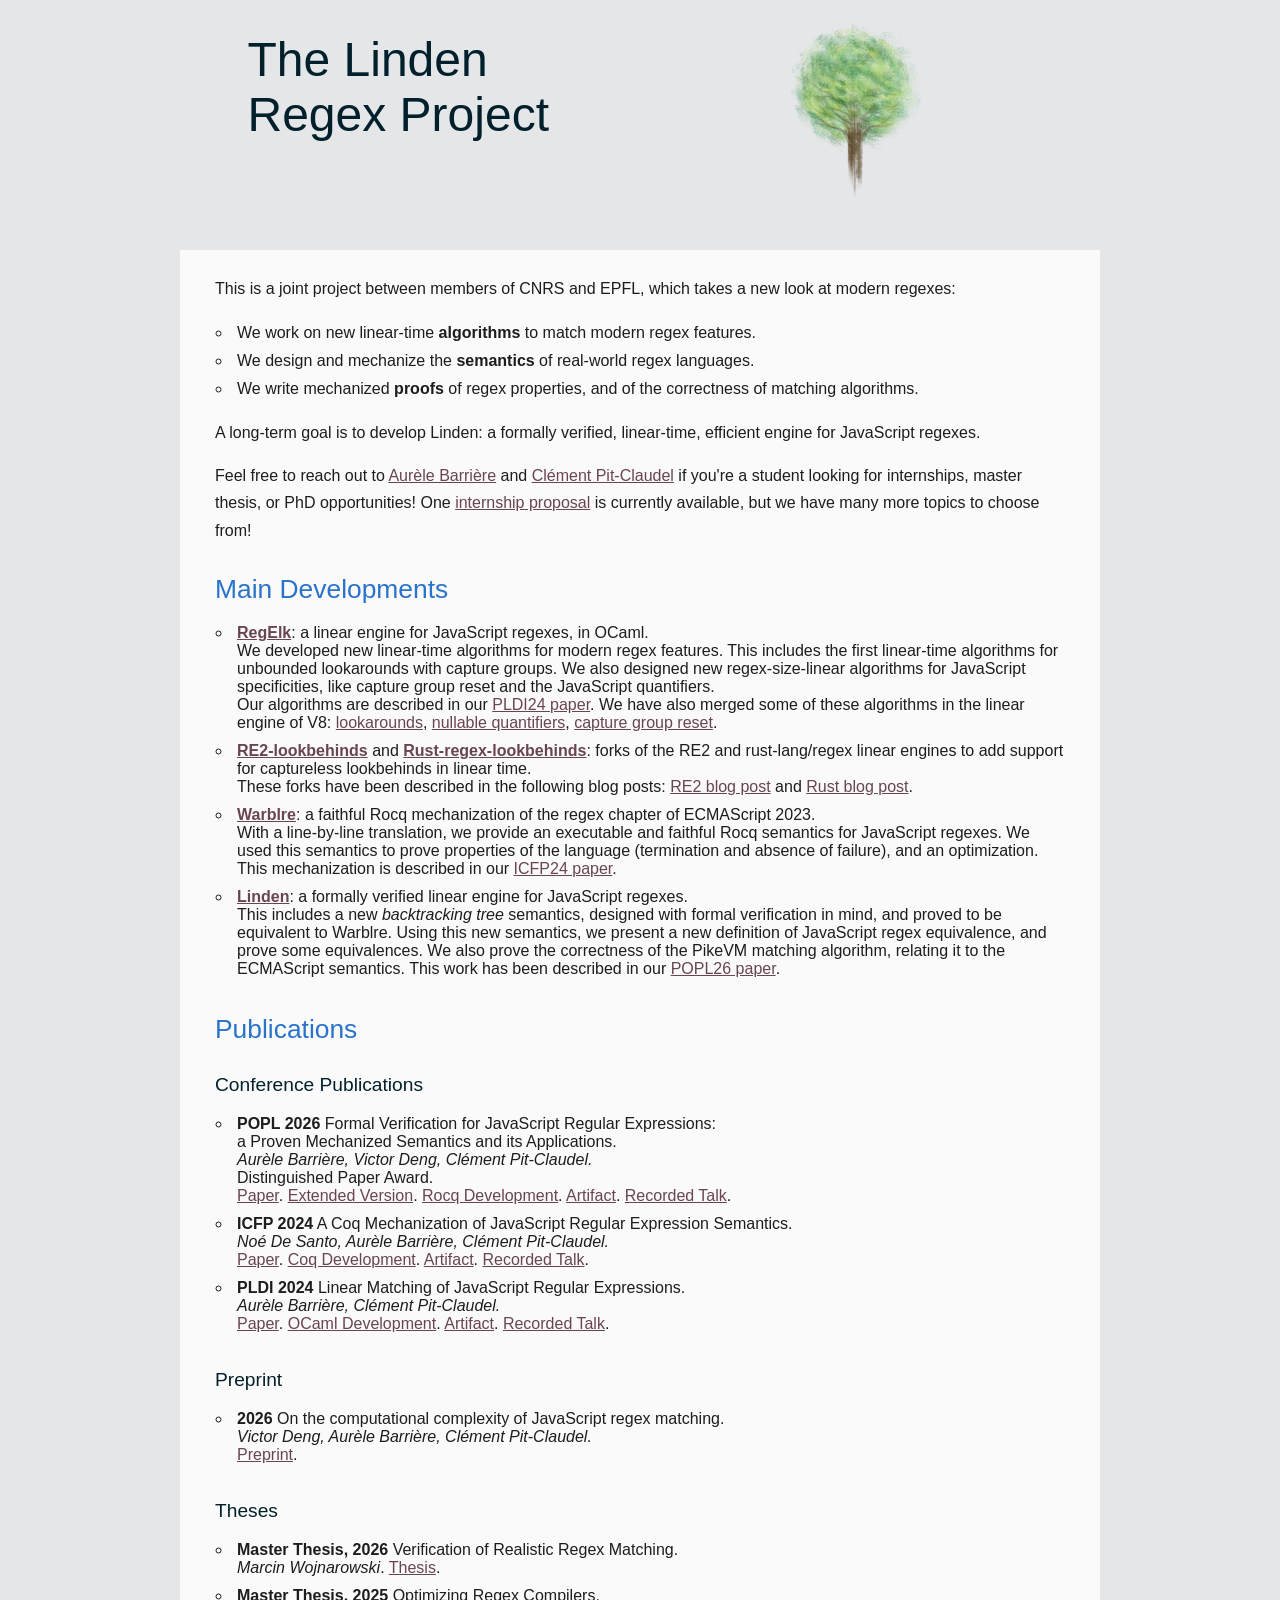
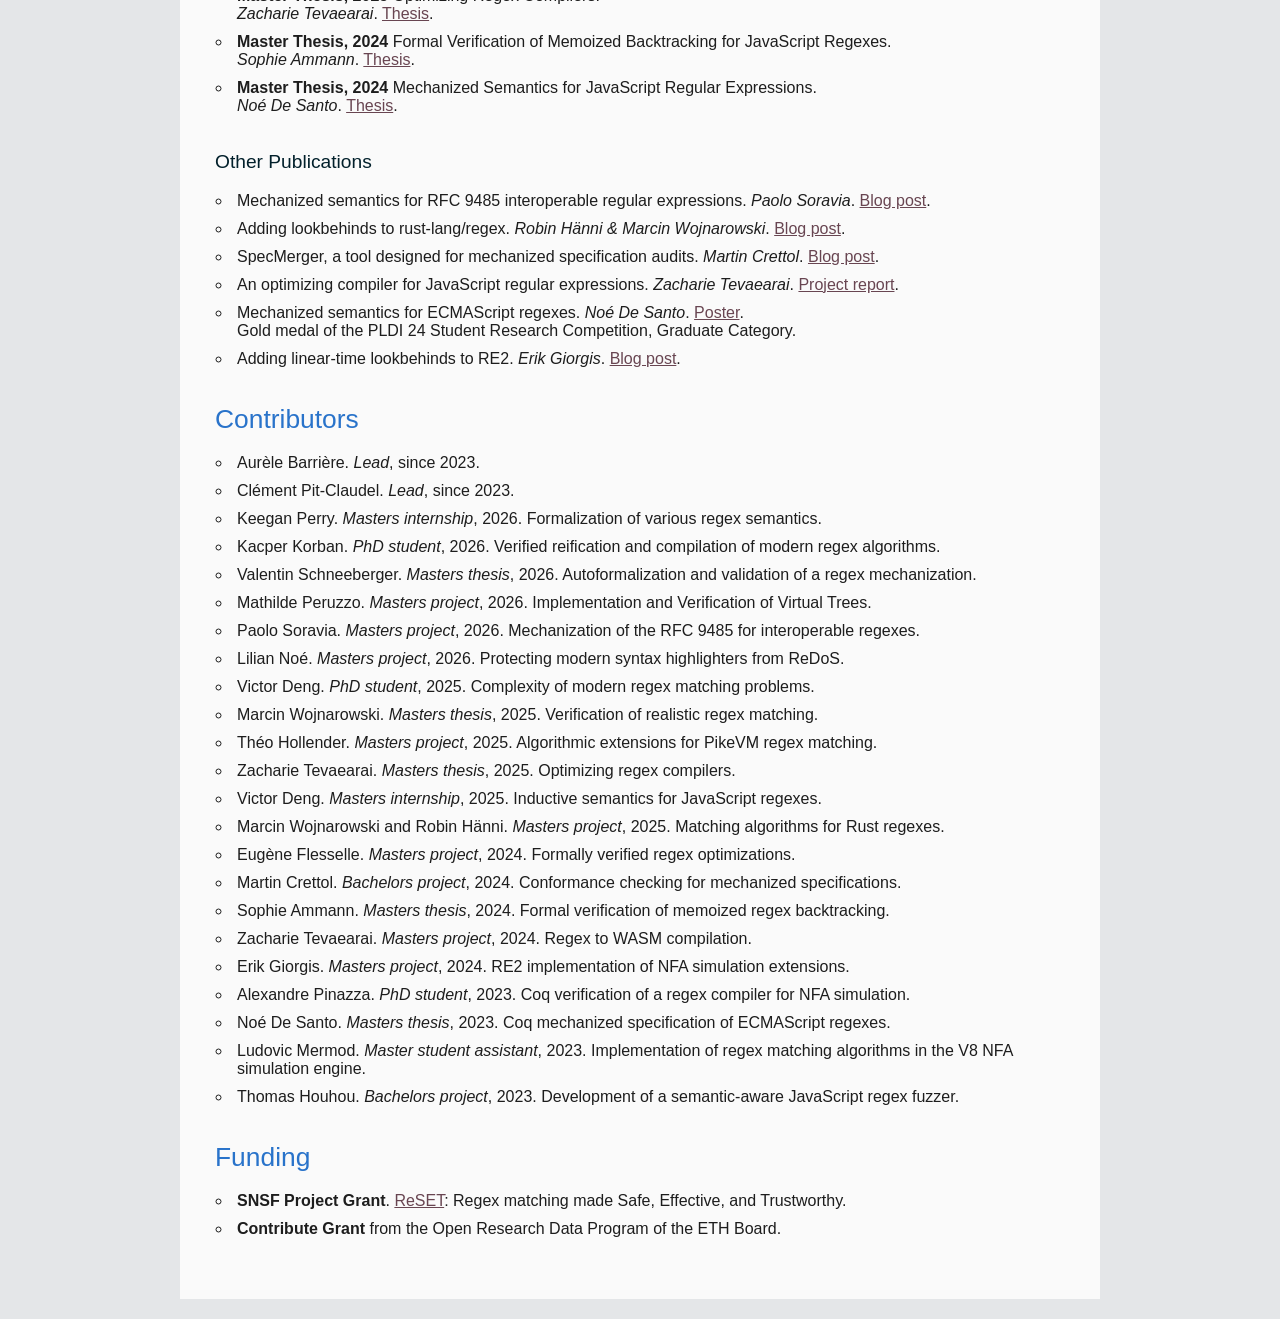
==== commit c93584fe: "add Paolo's blog post" ====
--- a/index.html
+++ b/index.html
@@ -29,7 +29,7 @@
 	    <li>We design and mechanize the <b>semantics</b> of real-world regex languages.</li>
 	    <li>We write mechanized <b>proofs</b> of regex properties, and of the correctness of matching algorithms.</li>
 	  </ul>
-	  
+
 	  A long-term goal is to develop Linden: a formally verified, linear-time, efficient engine for JavaScript regexes.
 	</p>
 
@@ -99,6 +99,7 @@
 	  <h2>Other Publications</h2>
 
 	  <ul>
+	    <li>Mechanized semantics for RFC 9485 interoperable regular expressions. <i>Paolo Soravia</i>. <a href="https://systemf.epfl.ch/blog/iregexp-mechanization/">Blog post</a>.</li>
 	    <li>Adding lookbehinds to rust-lang/regex. <i>Robin Hänni & Marcin Wojnarowski</i>. <a href="https://systemf.epfl.ch/blog/rust-regex-lookbehinds/">Blog post</a>.</li>
 	    <li>SpecMerger, a tool designed for mechanized specification audits. <i>Martin Crettol</i>. <a href="https://systemf.epfl.ch/blog/SpecMerger/">Blog post</a>.</li>
 	    <li>An optimizing compiler for JavaScript regular expressions. <i>Zacharie Tevaearai</i>. <a href="https://infoscience.epfl.ch/entities/publication/d4e2dcb1-370b-43e1-ab42-7f952e74230e">Project report</a>.</li>
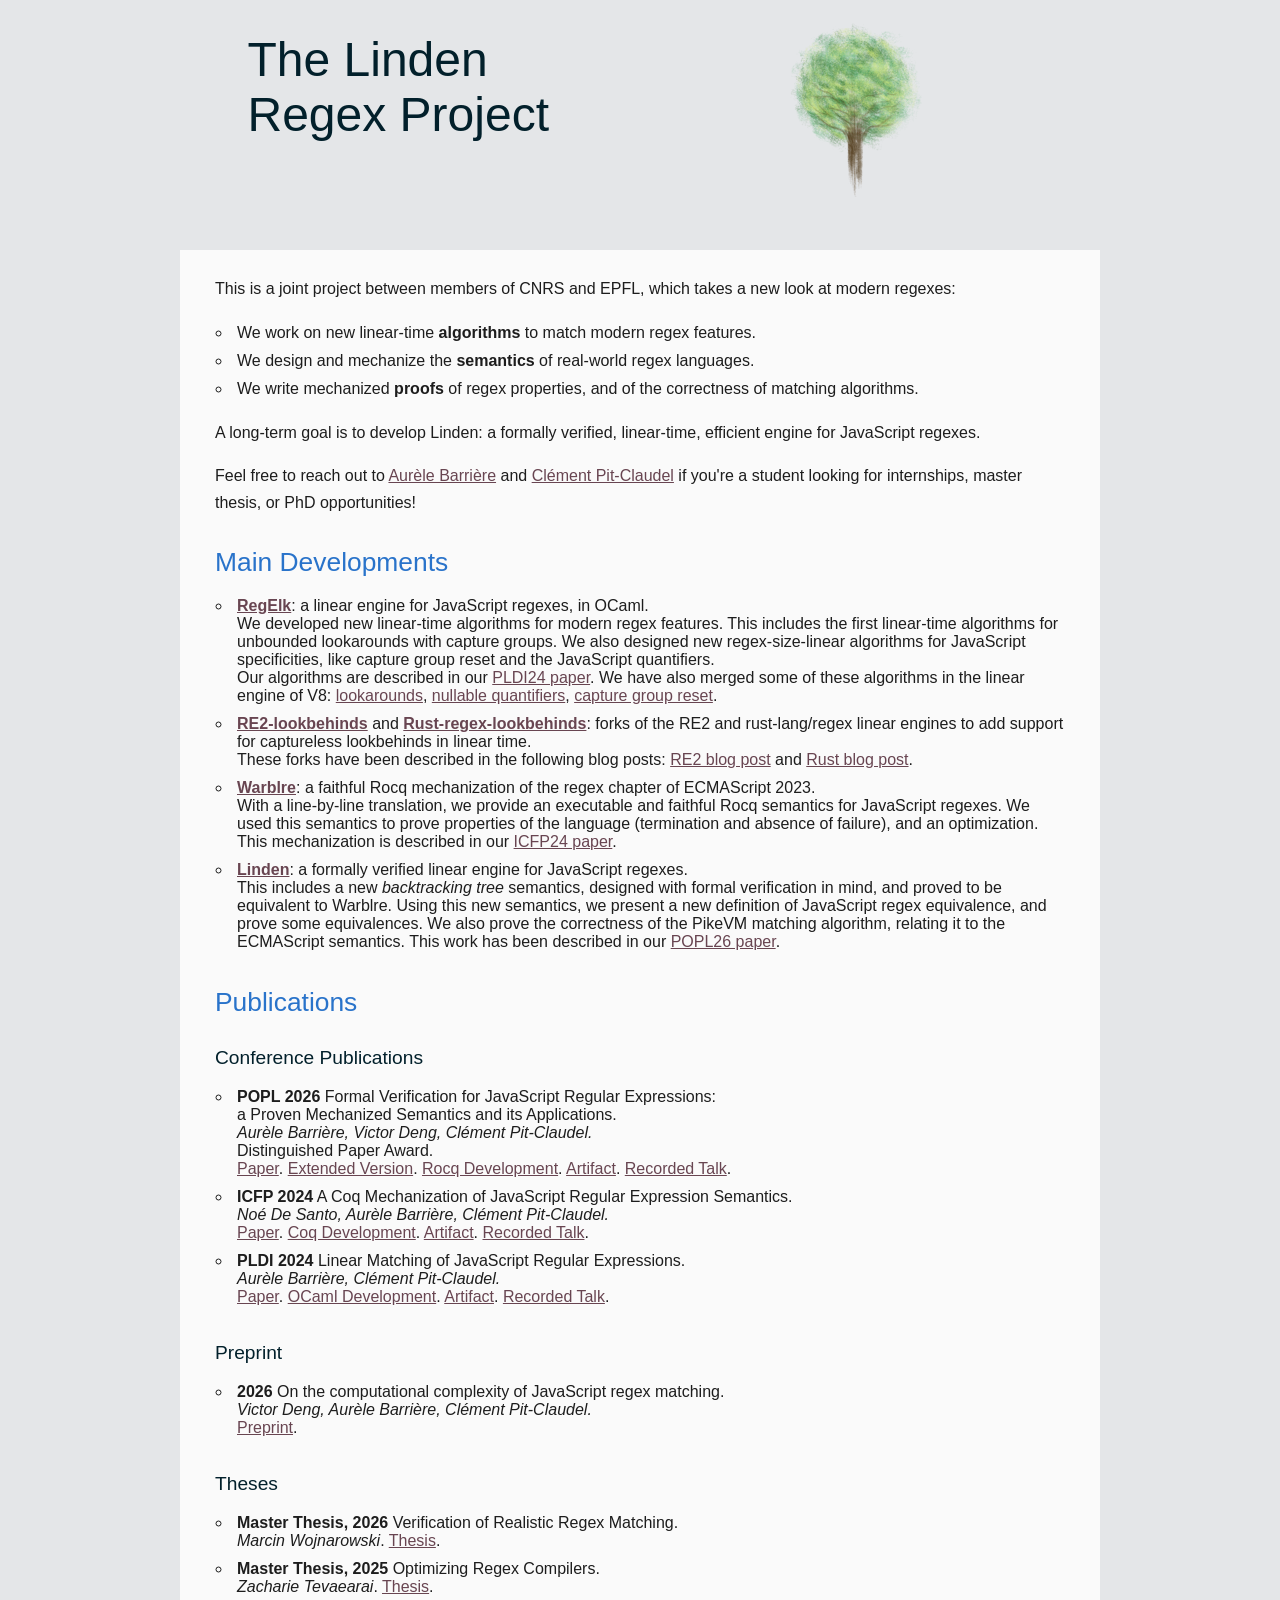
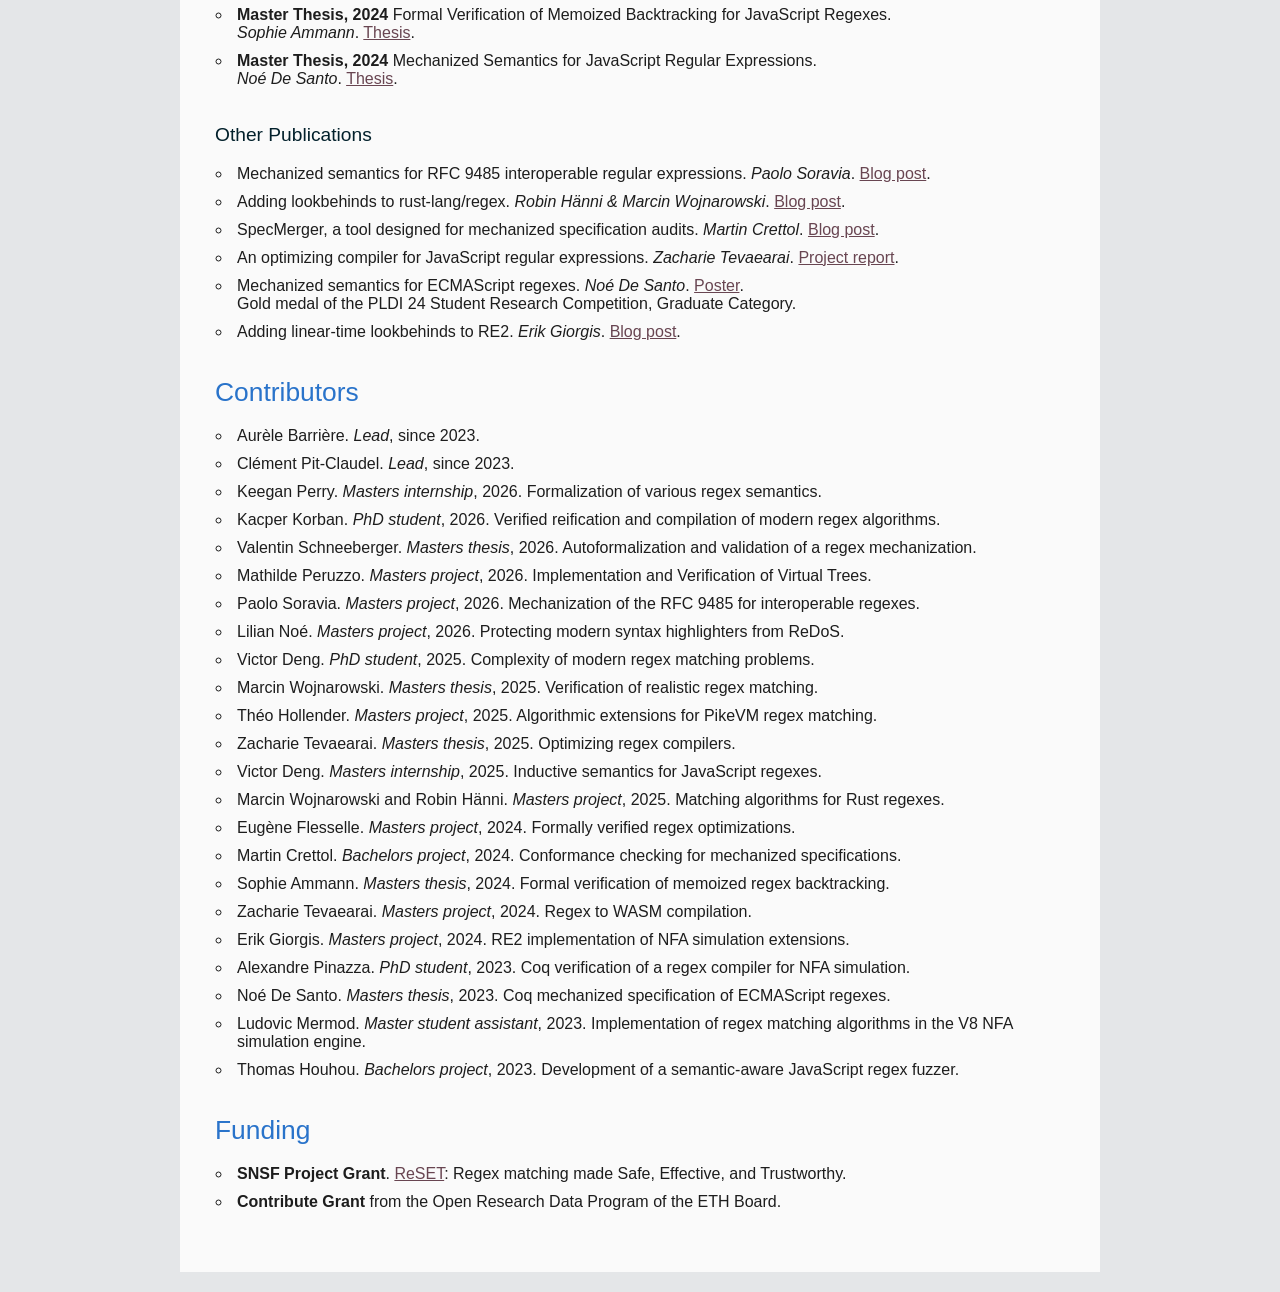
==== commit 896cce3a: "remove internship offer" ====
--- a/index.html
+++ b/index.html
@@ -34,7 +34,7 @@
 	</p>
 
 	<p>
-	  Feel free to reach out to <a href="https://aurele-barriere.github.io/">Aurèle Barrière</a> and <a href="https://pit-claudel.fr/clement/">Clément Pit-Claudel</a> if you're a student looking for internships, master thesis, or PhD opportunities! One <a href="https://aurele-barriere.github.io/proposals/regex_eq_theory.pdf">internship proposal</a> is currently available, but we have many more topics to choose from!
+	  Feel free to reach out to <a href="https://aurele-barriere.github.io/">Aurèle Barrière</a> and <a href="https://pit-claudel.fr/clement/">Clément Pit-Claudel</a> if you're a student looking for internships, master thesis, or PhD opportunities! <!-- One <a href="https://aurele-barriere.github.io/proposals/regex_eq_theory.pdf">internship proposal</a> is currently available, but we have many more topics to choose from! -->
 	</p>
 
 	<a name="developments"></a><h1>Main Developments</h1>
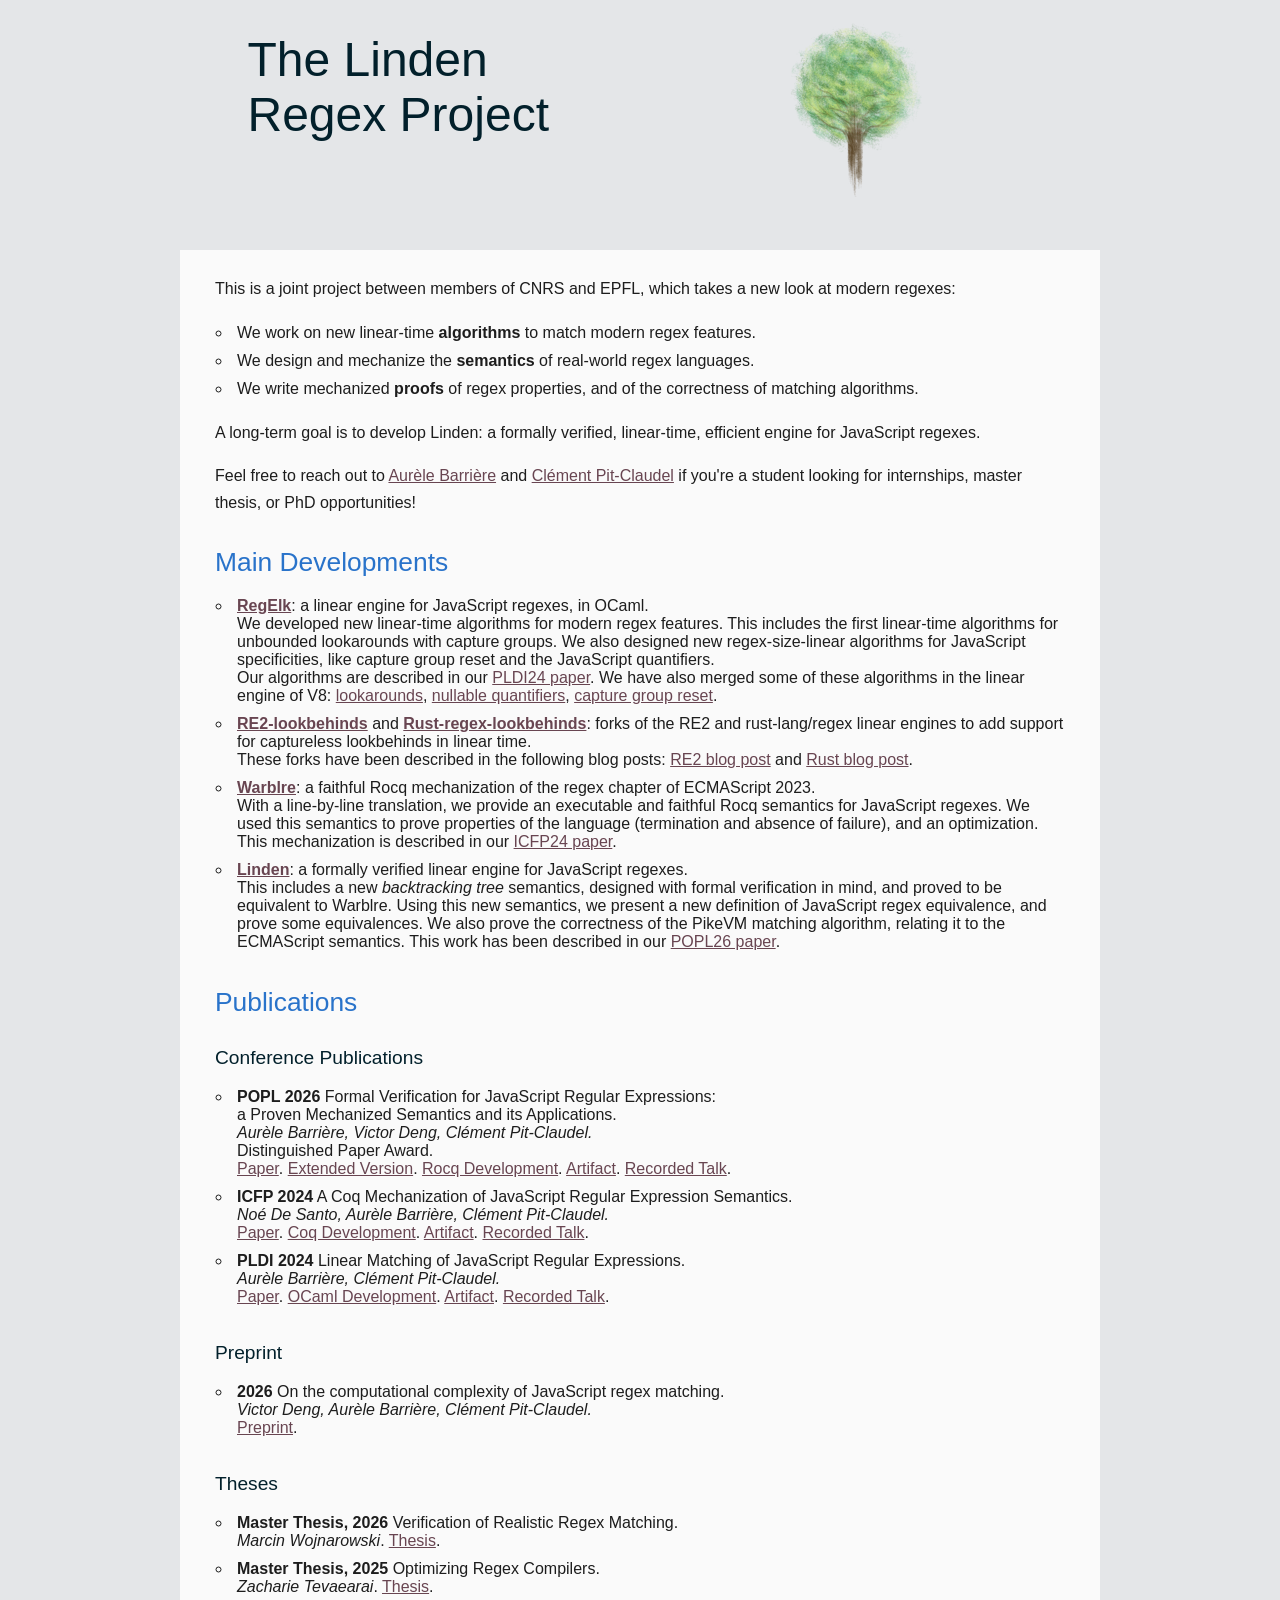
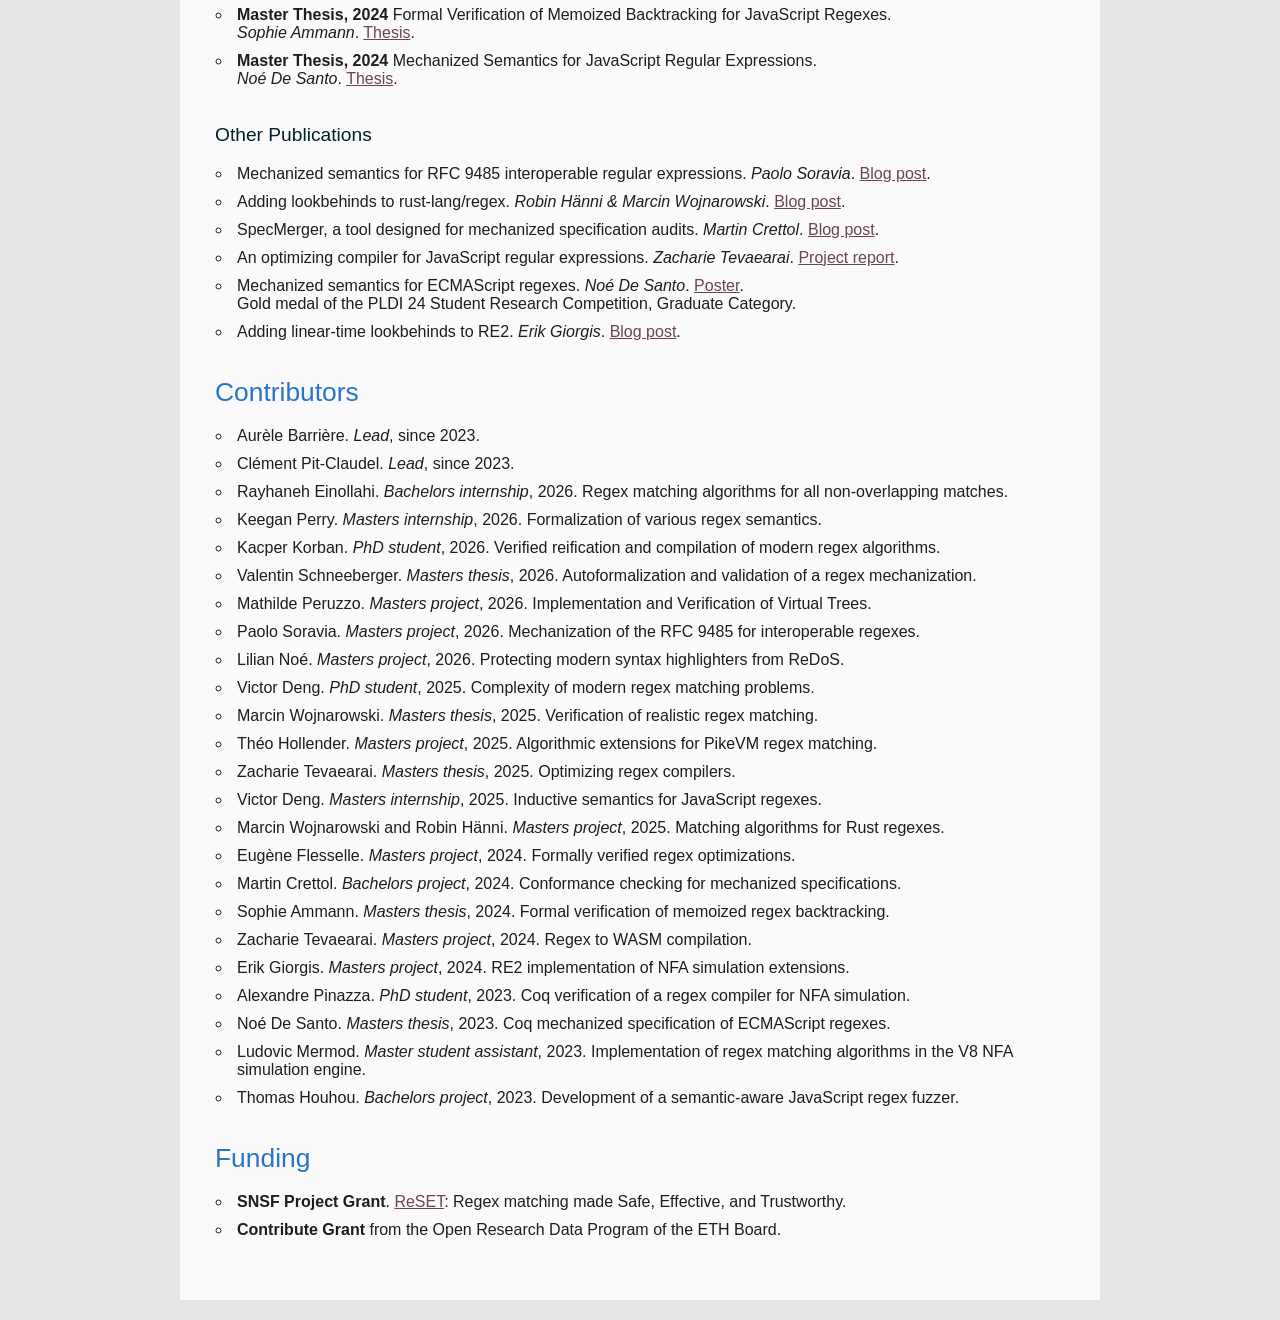
==== commit d46f3b1e: "add Rayhaneh internship" ====
--- a/index.html
+++ b/index.html
@@ -112,6 +112,7 @@
 	<ul>
 	  <li>Aurèle Barrière. <i>Lead</i>, since 2023.</li>
 	  <li>Clément Pit-Claudel. <i>Lead</i>, since 2023.</li>
+	  <li>Rayhaneh Einollahi. <i>Bachelors internship</i>, 2026. Regex matching algorithms for all non-overlapping matches.</li>
 	  <li>Keegan Perry. <i>Masters internship</i>, 2026. Formalization of various regex semantics.</li>
 	  <li>Kacper Korban. <i>PhD student</i>, 2026. Verified reification and compilation of modern regex algorithms.</li>
 	  <li>Valentin Schneeberger. <i>Masters thesis</i>, 2026. Autoformalization and validation of a regex mechanization.</li>
